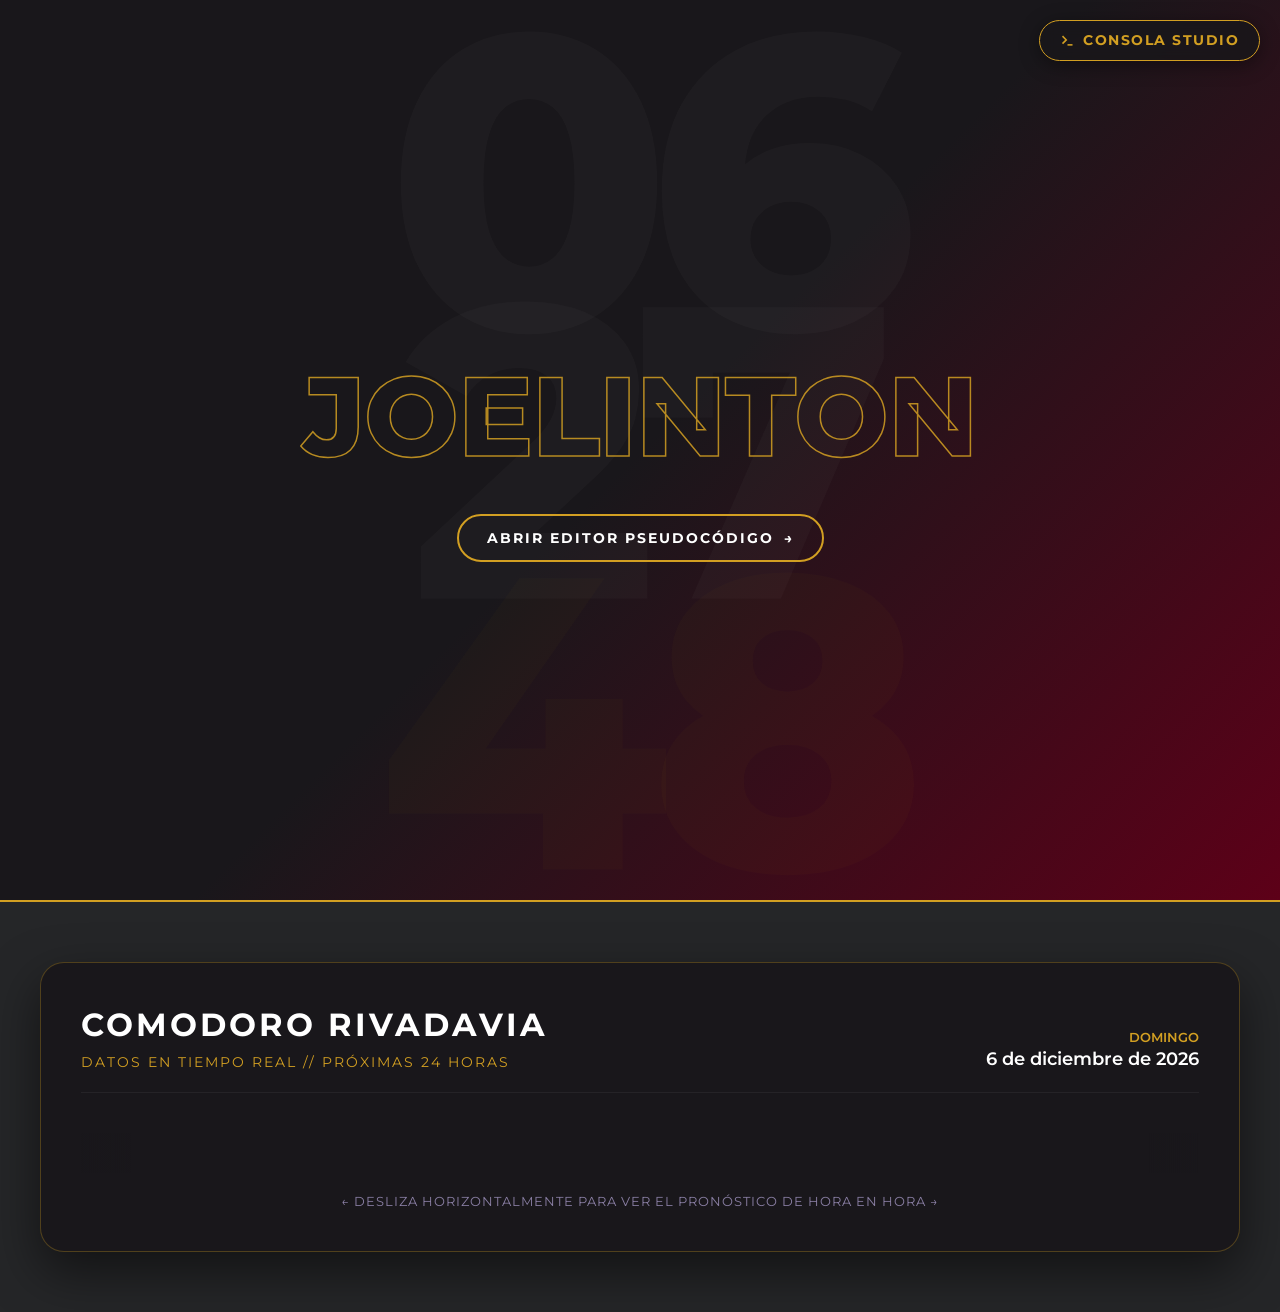
==== index.html @ e55027a3 "Remove avatar image and styles from index.html Removed avatar image and related styles from the HTML" ====
<!DOCTYPE html>
<html lang="es">
<head>
    <meta charset="UTF-8">
    <meta name="viewport" content="width=device-width, initial-scale=1.0">
    <title>Joelinton | Espacio Personal</title>
    <!-- Tipografía Montserrat -->
    <link rel="preconnect" href="https://fonts.googleapis.com">
    <link rel="preconnect" href="https://fonts.gstatic.com" crossorigin>
    <link href="https://fonts.googleapis.com/css2?family=Montserrat:wght@100;200;300;400;600;800&display=swap" rel="stylesheet">
    <style>
        :root {
            --bg-primary: #19171b;      
            --accent-gold: #d29f22;     
            --accent-burgundy: #5d0018; 
            --text-light: #ffffff;
            --secondary-dark: #252628;
            --text-muted: #8a7fa4;
        }

        * {
            margin: 0;
            padding: 0;
            box-sizing: border-box;
        }

        body {
            font-family: 'Montserrat', sans-serif;
            background-color: var(--bg-primary);
            color: var(--text-light);
            line-height: 1.4;
            overflow-x: hidden;
            -webkit-tap-highlight-color: transparent;
        }

        /* --- BOTÓN FLOTANTE CONSOLA --- */
        .nav-console-btn {
            position: fixed;
            top: 20px;
            right: 20px;
            z-index: 100;
            background: rgba(25, 23, 27, 0.85);
            border: 1px solid var(--accent-gold);
            color: var(--accent-gold);
            padding: 10px 20px;
            border-radius: 30px;
            font-size: 0.85rem;
            font-weight: 700;
            text-decoration: none;
            letter-spacing: 1.5px;
            text-transform: uppercase;
            display: inline-flex;
            align-items: center;
            gap: 8px;
            backdrop-filter: blur(8px);
            transition: all 0.3s ease;
            box-shadow: 0 4px 20px rgba(0, 0, 0, 0.4);
        }

        .nav-console-btn:hover {
            background: var(--accent-gold);
            color: #19171b;
            transform: translateY(-2px);
            box-shadow: 0 6px 25px rgba(210, 159, 34, 0.4);
        }

        @keyframes fadeInUp {
            from { opacity: 0; transform: translateY(20px); }
            to { opacity: 1; transform: translateY(0); }
        }

        /* --- HERO SECTION --- */
        .hero {
            position: relative;
            min-height: 100vh;
            display: flex;
            align-items: center;
            justify-content: center;
            text-align: center;
            padding: 20px;
            background: linear-gradient(135deg, var(--bg-primary) 50%, var(--accent-burgundy) 100%);
        }

        .hero-timer-vertical-wrap {
            position: absolute;
            top: 50%;
            left: 0;
            width: 100%;
            display: flex;
            flex-direction: column;
            align-items: center;
            justify-content: center;
            transform: translateY(-50%);
            font-family: 'Montserrat', sans-serif;
            font-weight: 800; 
            color: rgba(255, 255, 255, 0.025); 
            line-height: 0.65; 
            pointer-events: none;
            z-index: 1;
        }

        .clock-digit-row {
            font-size: 75vw;
            letter-spacing: -20px;
            white-space: nowrap;
            text-transform: uppercase;
        }

        .hero-content {
            position: relative;
            z-index: 2; 
            display: flex;
            flex-direction: column;
            align-items: center;
            gap: 20px;
        }

        .hero-content h1 { 
            font-size: 13vw; 
            font-weight: 800; 
            margin: 0; 
            letter-spacing: -1px; 
            text-transform: uppercase;
            color: transparent;
            -webkit-text-stroke: 1.5px rgba(210, 159, 34, 0.85); 
            animation: fadeInUp 0.8s ease-out both; 
            animation-delay: 0.2s; 
        }

        .hero-action-btn {
            display: inline-flex;
            align-items: center;
            gap: 10px;
            background: transparent;
            border: 2px solid var(--accent-gold);
            color: var(--text-light);
            padding: 12px 28px;
            border-radius: 50px;
            font-size: 0.9rem;
            font-weight: 700;
            text-transform: uppercase;
            letter-spacing: 2px;
            text-decoration: none;
            transition: all 0.3s ease;
            animation: fadeInUp 0.8s ease-out both;
            animation-delay: 0.4s;
        }

        .hero-action-btn:hover {
            background: var(--accent-gold);
            color: #0e1114;
            box-shadow: 0 0 20px rgba(210, 159, 34, 0.5);
            transform: translateY(-2px);
        }

        /* --- SECCIÓN CLIMA HORIZONTAL --- */
        #weather-section {
            background-color: var(--secondary-dark);
            padding: 60px 20px;
            border-top: 2px solid var(--accent-gold);
            display: flex;
            justify-content: center;
        }

        .dashboard {
            width: 100%;
            max-width: 1200px;
            background: rgba(25, 23, 27, 0.95);
            border: 1px solid rgba(210, 159, 34, 0.3);
            border-radius: 24px;
            padding: 40px;
            box-shadow: 0 20px 50px rgba(0, 0, 0, 0.5);
        }

        header {
            display: flex;
            justify-content: space-between;
            align-items: flex-end;
            margin-bottom: 40px;
            border-bottom: 1px solid rgba(255, 255, 255, 0.05);
            padding-bottom: 20px;
        }

        .brand h2 { font-size: 2rem; text-transform: uppercase; letter-spacing: 3px; color: var(--text-light); }
        .brand p { color: var(--accent-gold); font-size: 0.85rem; text-transform: uppercase; letter-spacing: 2px; margin-top: 5px; }

        .date-display { text-align: right; }
        #current-date { font-size: 1.1rem; font-weight: 600; color: var(--text-light); }
        .date-display span { color: var(--accent-gold); font-size: 0.8rem; display: block; text-transform: uppercase; font-weight: 600; }

        .timeline-container { position: relative; margin: 20px 0; }
        .timeline-container::before, .timeline-container::after { content: ''; position: absolute; top: 0; width: 50px; height: 100%; z-index: 2; pointer-events: none; }
        .timeline-container::before { left: 0; background: linear-gradient(to right, #19171b, transparent); }
        .timeline-container::after { right: 0; background: linear-gradient(to left, #19171b, transparent); }

        .timeline-scroll { display: flex; gap: 20px; overflow-x: auto; padding: 20px 10px; scroll-behavior: smooth; scrollbar-width: thin; scrollbar-color: var(--accent-gold) transparent; }
        .timeline-scroll::-webkit-scrollbar { height: 6px; }
        .timeline-scroll::-webkit-scrollbar-thumb { background: var(--accent-gold); border-radius: 10px; }

        .hour-card { flex: 0 0 160px; background: rgba(255, 255, 255, 0.02); border: 1px solid rgba(255, 255, 255, 0.05); border-radius: 16px; padding: 20px; display: flex; flex-direction: column; align-items: center; justify-content: space-between; transition: all 0.3s cubic-bezier(0.16, 1, 0.3, 1); position: relative; }
        .hour-card.now { border-color: var(--accent-gold); background: rgba(210, 159, 34, 0.05); box-shadow: 0 0 15px rgba(210, 159, 34, 0.2); }
        .hour-card.now::before { content: 'AHORA'; position: absolute; top: -10px; background: var(--accent-gold); color: #000; font-size: 0.65rem; font-weight: bold; padding: 2px 8px; border-radius: 10px; letter-spacing: 1px; }

        .card-time { font-size: 1.2rem; font-weight: 700; color: var(--text-light); }
        .card-temp { font-size: 2.2rem; font-weight: 800; color: var(--accent-gold); margin-top: 10px; }
        .card-feels-like { font-size: 0.8rem; color: var(--text-muted); margin-bottom: 10px; font-weight: 600; text-transform: uppercase; }
        .card-wind-box { width: 100%; background: rgba(0, 0, 0, 0.3); border-radius: 10px; padding: 10px 5px; text-align: center; margin-bottom: 12px; border: 1px solid rgba(210, 159, 34, 0.1); }
        .card-wind { font-size: 0.95rem; font-weight: 600; color: var(--text-light); }
        .card-gusts { font-size: 0.8rem; color: #ff5252; margin-top: 2px; font-weight: 600; }
        .card-dir { display: flex; align-items: center; gap: 6px; font-size: 0.85rem; font-weight: 600; color: var(--text-muted); }
        .arrow { display: inline-block; color: var(--accent-gold); font-size: 1.1rem; }
        
        .instructions { text-align: center; color: var(--text-muted); font-size: 0.8rem; margin-top: 15px; text-transform: uppercase; letter-spacing: 1px; }

        @media (max-width: 768px) {
            .clock-digit-row { font-size: 68vw; letter-spacing: -14px; } 
            .hero-content h1 { font-size: 16vw; }
            header { flex-direction: column; align-items: center; gap: 15px; text-align: center; }
        }
        @media (min-width: 768px) {
            .clock-digit-row { font-size: 26rem; letter-spacing: -24px; } 
            .hero-content h1 { font-size: 7rem; }
        }
    </style>
</head>
<body>
    <!-- Botón directo a consola -->
    <a href="/consola" class="nav-console-btn">
        <svg width="15" height="15" viewBox="0 0 24 24" fill="none" stroke="currentColor" stroke-width="2.5"><polyline points="4 17 10 11 4 5"></polyline><line x1="12" y1="19" x2="20" y2="19"></line></svg>
        Consola Studio
    </a>

    <section class="hero">
        <div class="hero-timer-vertical-wrap">
            <div id="clock-hours" class="clock-digit-row">00</div>
            <div id="clock-minutes" class="clock-digit-row">00</div>
            <div id="clock-seconds" class="clock-digit-row" style="color: rgba(210, 159, 34, 0.025);">00</div> 
        </div>
        <div class="hero-content">
            <h1>Joelinton</h1>
            <a href="/consola" class="hero-action-btn">
                <span>Abrir Editor Pseudocódigo</span>
                <span>→</span>
            </a>
        </div>
    </section>

    <section id="weather-section">
        <div class="dashboard">
            <header>
                <div class="brand">
                    <h2>Comodoro Rivadavia</h2>
                    <p>Datos en tiempo real // Próximas 24 Horas</p>
                </div>
                <div class="date-display">
                    <span id="day-name">---</span>
                    <div id="current-date">--/--/----</div>
                </div>
            </header>
            <div class="timeline-container">
                <div class="timeline-scroll" id="timeline-wrapper"></div>
            </div>
            <div class="instructions">← Desliza horizontalmente para ver el pronóstico de hora en hora →</div>
        </div>
    </section>

    <script>
        function updateTripleClock() {
            const now = new Date();
            document.getElementById('clock-hours').textContent = String(now.getHours()).padStart(2, '0');
            document.getElementById('clock-minutes').textContent = String(now.getMinutes()).padStart(2, '0');
            document.getElementById('clock-seconds').textContent = String(now.getSeconds()).padStart(2, '0');
        }
        setInterval(updateTripleClock, 1000);
        updateTripleClock();

        const ahora = new Date();
        document.getElementById('current-date').innerText = ahora.toLocaleDateString('es-ES', { day: 'numeric', month: 'long', year: 'numeric' });
        document.getElementById('day-name').innerText = ahora.toLocaleDateString('es-ES', { weekday: 'long' });

        const lat = -45.8656;
        const lon = -67.4944;
        const apiUrl = `https://api.open-meteo.com/v1/forecast?latitude=${lat}&longitude=${lon}&hourly=temperature_2m,apparent_temperature,wind_speed_10m,wind_gusts_10m,wind_direction_10m&timezone=America/Argentina/Buenos_Aires`;

        function getWindDirection(deg) {
            const dirs = ['N', 'NNE', 'NE', 'ENE', 'E', 'ESE', 'SE', 'SSE', 'S', 'SSW', 'SW', 'WSW', 'W', 'WNW', 'NW', 'NNW'];
            return dirs[Math.floor(((deg + 11.25) % 360) / 22.5)] || 'W';
        }

        async function fetchWeatherData() {
            try {
                const response = await fetch(apiUrl);
                const data = await response.json();
                const hourly = data.hourly;
                const wrapper = document.getElementById('timeline-wrapper');
                wrapper.innerHTML = ''; 

                const horaLocalActual = new Date().getHours();
                let startIndex = hourly.time.findIndex(t => new Date(t).getHours() === horaLocalActual);
                if (startIndex === -1) startIndex = 0;

                for (let i = 0; i < 25; i++) {
                    const index = startIndex + i;
                    if (!hourly.time[index]) break; 

                    const horaData = new Date(hourly.time[index]);
                    const stringHora = `${horaData.getHours().toString().padStart(2, '0')}:00`;

                    const card = document.createElement('div');
                    card.className = `hour-card ${i === 0 ? 'now' : ''}`;
                    card.innerHTML = `
                        <div class="card-time">${stringHora}</div>
                        <div class="card-temp">${Math.round(hourly.temperature_2m[index])}°C</div>
                        <div class="card-feels-like">ST: ${Math.round(hourly.apparent_temperature[index])}°C</div>
                        <div class="card-wind-box">
                            <div class="card-wind">${Math.round(hourly.wind_speed_10m[index])} km/h</div>
                            <div class="card-gusts">Ráf: ${Math.round(hourly.wind_gusts_10m[index])}</div>
                        </div>
                        <div class="card-dir">
                            <span class="arrow" style="transform: rotate(${hourly.wind_direction_10m[index]}deg)">↓</span>
                            ${getWindDirection(hourly.wind_direction_10m[index])}
                        </div>
                    `;
                    wrapper.appendChild(card);
                }
            } catch (error) {
                console.error("Error:", error);
            }
        }
        fetchWeatherData();
    </script>
</body>
</html>
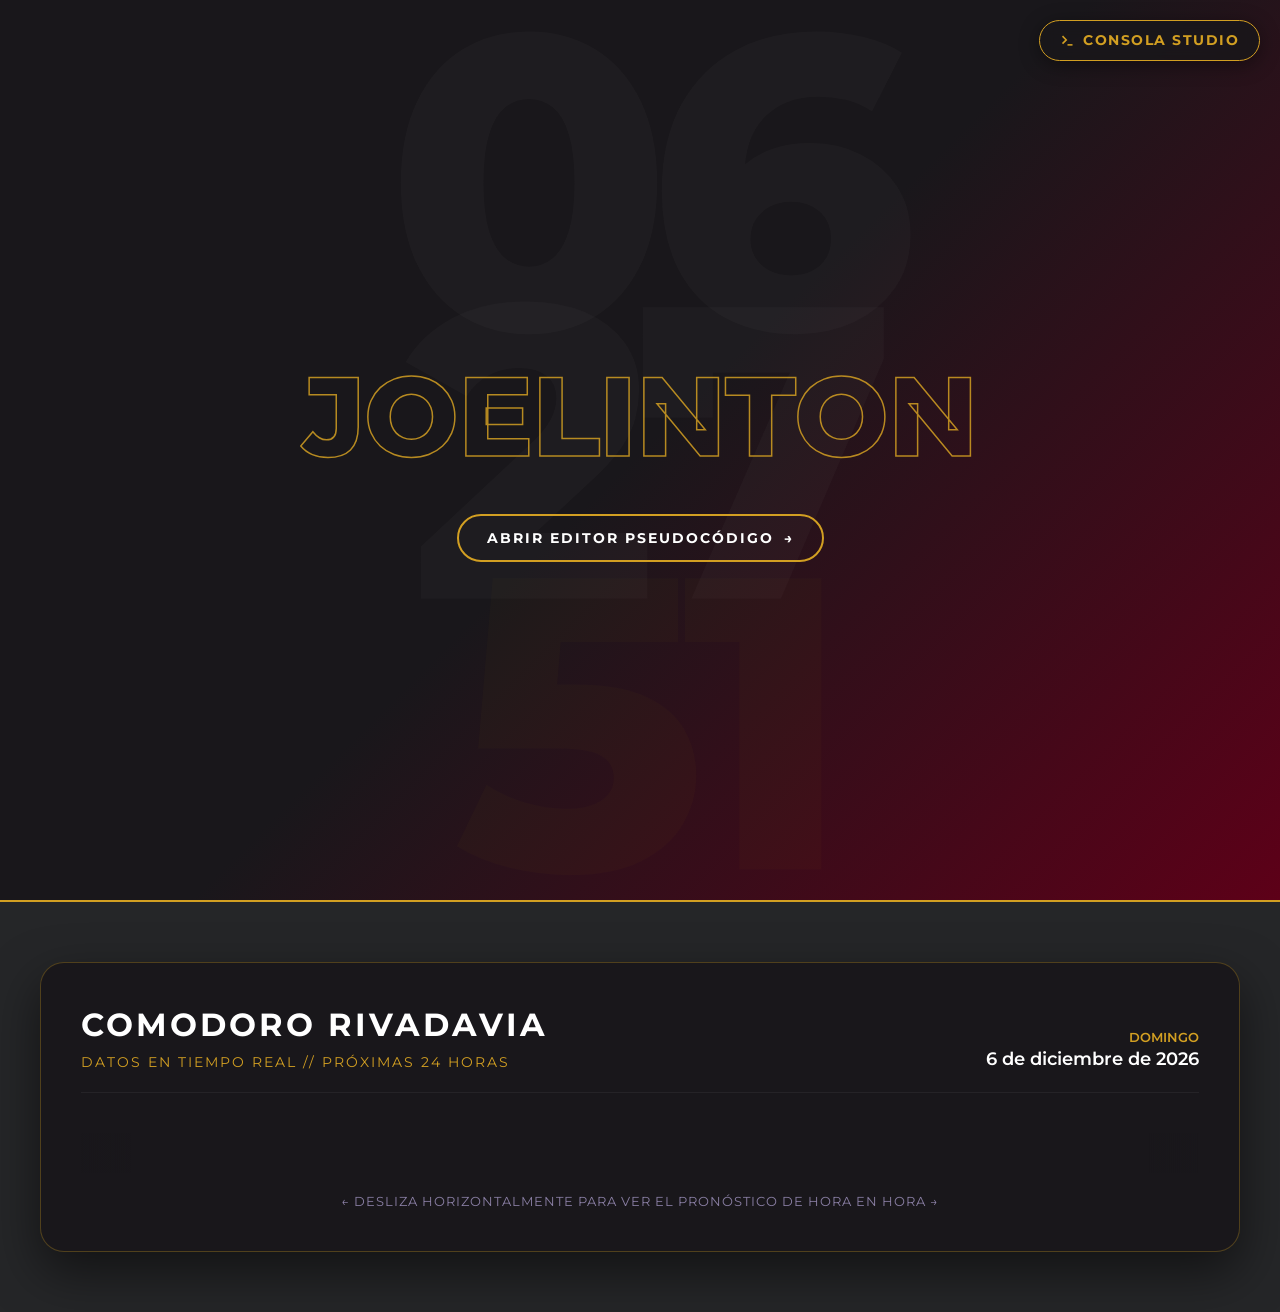
==== commit ca44499f: "Add favicon link to index.html" ====
--- a/index.html
+++ b/index.html
@@ -4,6 +4,7 @@
     <meta charset="UTF-8">
     <meta name="viewport" content="width=device-width, initial-scale=1.0">
     <title>Joelinton | Espacio Personal</title>
+    <link rel="icon" href="azul.ico" type="image/x-icon">
     <!-- Tipografía Montserrat -->
     <link rel="preconnect" href="https://fonts.googleapis.com">
     <link rel="preconnect" href="https://fonts.gstatic.com" crossorigin>
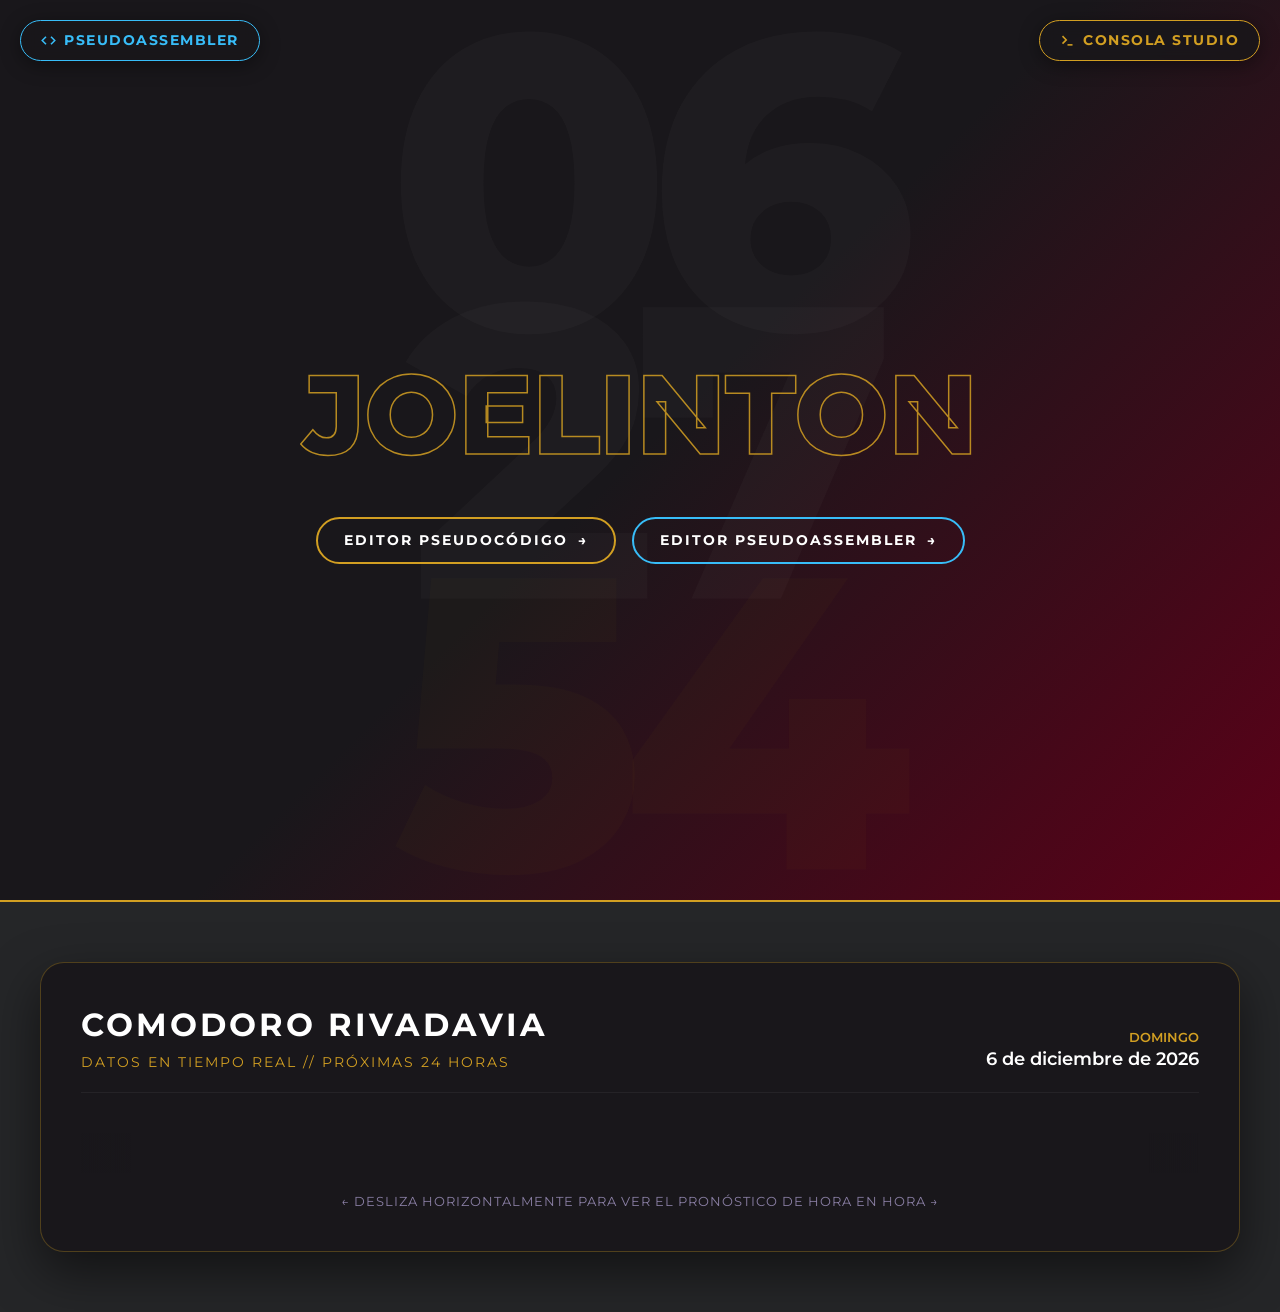
==== commit 44fe86ee: "Add files via upload" ====
--- a/index.html
+++ b/index.html
@@ -13,6 +13,7 @@
         :root {
             --bg-primary: #19171b;      
             --accent-gold: #d29f22;     
+            --accent-cyan: #38bdf8;
             --accent-burgundy: #5d0018; 
             --text-light: #ffffff;
             --secondary-dark: #252628;
@@ -34,15 +35,12 @@
             -webkit-tap-highlight-color: transparent;
         }
 
-        /* --- BOTÓN FLOTANTE CONSOLA --- */
-        .nav-console-btn {
+        /* --- BOTONES SUPERIORES FLOTANTES (SIMÉTRICOS IZQUIERDA Y DERECHA) --- */
+        .top-nav-btn {
             position: fixed;
             top: 20px;
-            right: 20px;
             z-index: 100;
             background: rgba(25, 23, 27, 0.85);
-            border: 1px solid var(--accent-gold);
-            color: var(--accent-gold);
             padding: 10px 20px;
             border-radius: 30px;
             font-size: 0.85rem;
@@ -58,7 +56,28 @@
             box-shadow: 0 4px 20px rgba(0, 0, 0, 0.4);
         }
 
-        .nav-console-btn:hover {
+        /* Botón Izquierdo: Pseudoassembler */
+        .top-nav-left {
+            left: 20px;
+            border: 1px solid var(--accent-cyan);
+            color: var(--accent-cyan);
+        }
+
+        .top-nav-left:hover {
+            background: var(--accent-cyan);
+            color: #0b090e;
+            transform: translateY(-2px);
+            box-shadow: 0 6px 25px rgba(56, 189, 248, 0.4);
+        }
+
+        /* Botón Derecho: Consola Studio */
+        .top-nav-right {
+            right: 20px;
+            border: 1px solid var(--accent-gold);
+            color: var(--accent-gold);
+        }
+
+        .top-nav-right:hover {
             background: var(--accent-gold);
             color: #19171b;
             transform: translateY(-2px);
@@ -113,7 +132,7 @@
             display: flex;
             flex-direction: column;
             align-items: center;
-            gap: 20px;
+            gap: 24px;
         }
 
         .hero-content h1 { 
@@ -128,6 +147,13 @@
             animation-delay: 0.2s; 
         }
 
+        .hero-btn-group {
+            display: flex;
+            gap: 16px;
+            flex-wrap: wrap;
+            justify-content: center;
+        }
+
         .hero-action-btn {
             display: inline-flex;
             align-items: center;
@@ -135,9 +161,9 @@
             background: transparent;
             border: 2px solid var(--accent-gold);
             color: var(--text-light);
-            padding: 12px 28px;
+            padding: 12px 26px;
             border-radius: 50px;
-            font-size: 0.9rem;
+            font-size: 0.85rem;
             font-weight: 700;
             text-transform: uppercase;
             letter-spacing: 2px;
@@ -152,6 +178,17 @@
             color: #0e1114;
             box-shadow: 0 0 20px rgba(210, 159, 34, 0.5);
             transform: translateY(-2px);
+        }
+
+        .hero-action-btn.assembler {
+            border-color: var(--accent-cyan);
+            color: var(--text-light);
+        }
+
+        .hero-action-btn.assembler:hover {
+            background: var(--accent-cyan);
+            color: #09070c;
+            box-shadow: 0 0 20px rgba(56, 189, 248, 0.5);
         }
 
         /* --- SECCIÓN CLIMA HORIZONTAL --- */
@@ -217,6 +254,9 @@
             .clock-digit-row { font-size: 68vw; letter-spacing: -14px; } 
             .hero-content h1 { font-size: 16vw; }
             header { flex-direction: column; align-items: center; gap: 15px; text-align: center; }
+            .top-nav-btn { font-size: 0.72rem; padding: 8px 14px; }
+            .top-nav-left { left: 10px; top: 12px; }
+            .top-nav-right { right: 10px; top: 12px; }
         }
         @media (min-width: 768px) {
             .clock-digit-row { font-size: 26rem; letter-spacing: -24px; } 
@@ -225,8 +265,15 @@
     </style>
 </head>
 <body>
-    <!-- Botón directo a consola -->
-    <a href="/consola" class="nav-console-btn">
+
+    <!-- Botón Superior Izquierdo: Pseudoassembler -->
+    <a href="PSEUDOASSEMBLER.html" class="top-nav-btn top-nav-left">
+        <svg width="15" height="15" viewBox="0 0 24 24" fill="none" stroke="currentColor" stroke-width="2.5"><polyline points="16 18 22 12 16 6"></polyline><polyline points="8 6 2 12 8 18"></polyline></svg>
+        Pseudoassembler
+    </a>
+
+    <!-- Botón Superior Derecho: Consola Studio -->
+    <a href="/consola" class="top-nav-btn top-nav-right">
         <svg width="15" height="15" viewBox="0 0 24 24" fill="none" stroke="currentColor" stroke-width="2.5"><polyline points="4 17 10 11 4 5"></polyline><line x1="12" y1="19" x2="20" y2="19"></line></svg>
         Consola Studio
     </a>
@@ -239,10 +286,16 @@
         </div>
         <div class="hero-content">
             <h1>Joelinton</h1>
-            <a href="/consola" class="hero-action-btn">
-                <span>Abrir Editor Pseudocódigo</span>
-                <span>→</span>
-            </a>
+            <div class="hero-btn-group">
+                <a href="/consola" class="hero-action-btn">
+                    <span>Editor Pseudocódigo</span>
+                    <span>→</span>
+                </a>
+                <a href="PSEUDOASSEMBLER.html" class="hero-action-btn assembler">
+                    <span>Editor Pseudoassembler</span>
+                    <span>→</span>
+                </a>
+            </div>
         </div>
     </section>
 
@@ -331,4 +384,4 @@
         fetchWeatherData();
     </script>
 </body>
-</html>
+</html>
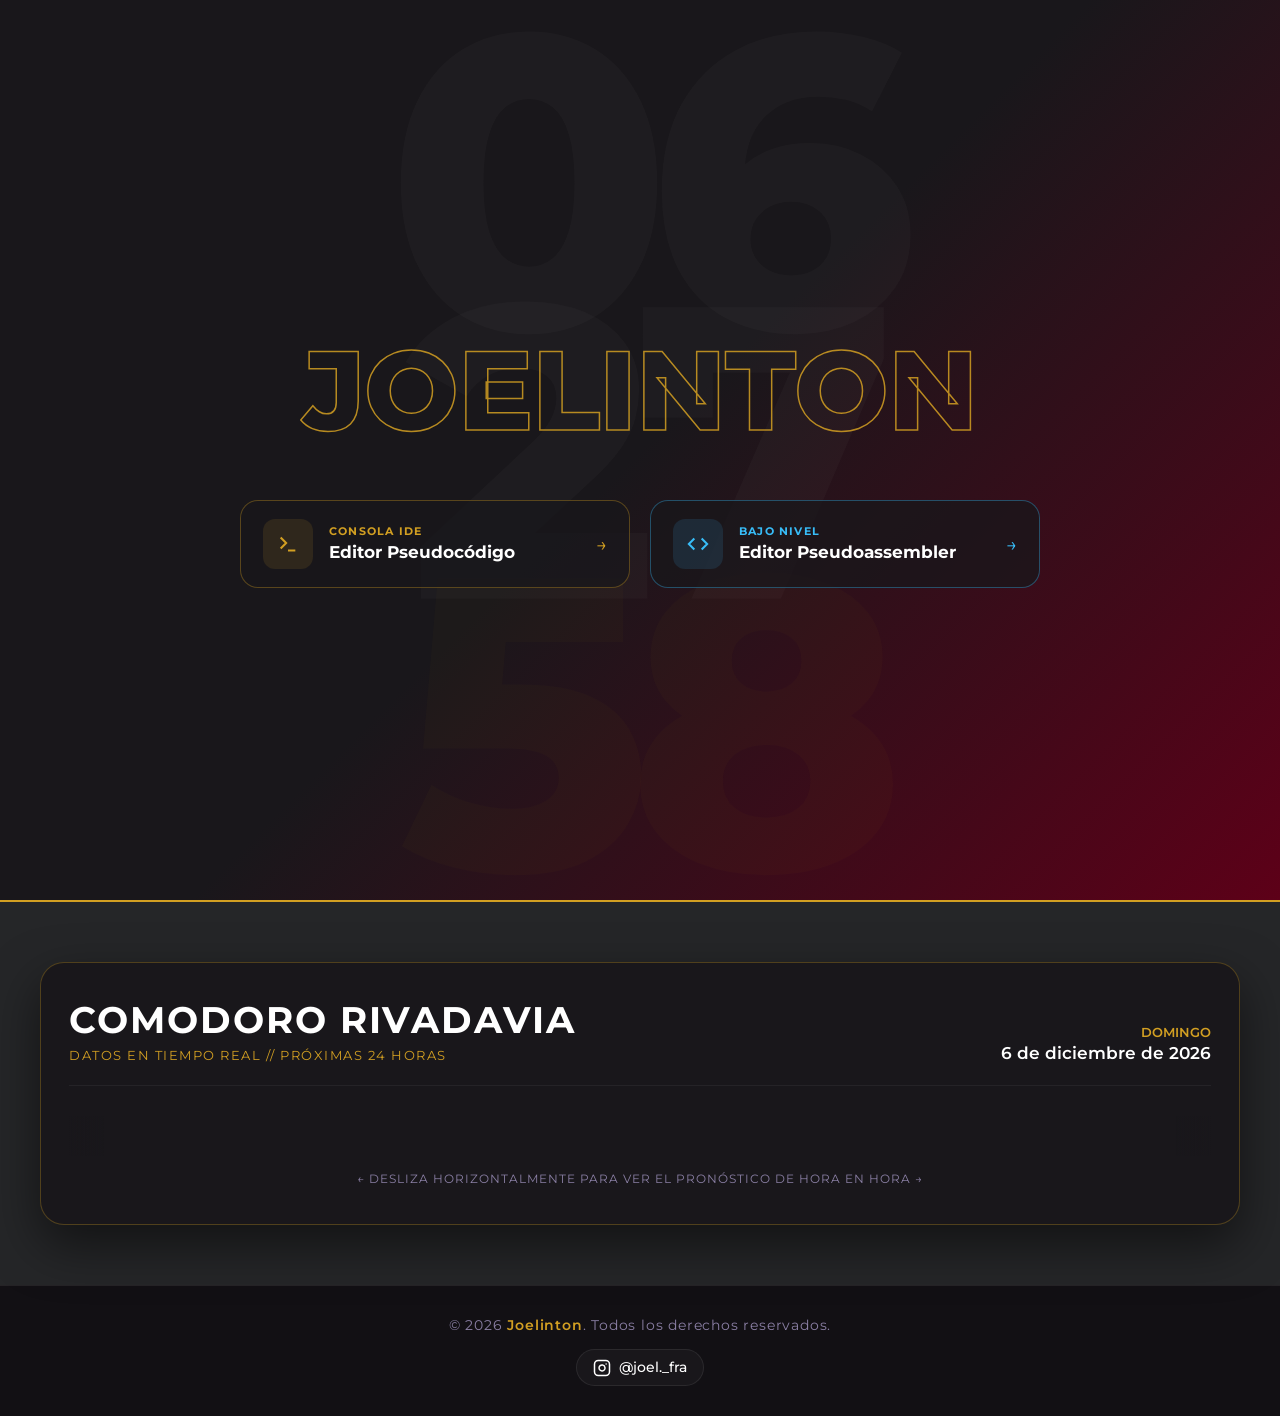
==== commit 47a473f4: "Add files via upload" ====
--- a/index.html
+++ b/index.html
@@ -2,7 +2,7 @@
 <html lang="es">
 <head>
     <meta charset="UTF-8">
-    <meta name="viewport" content="width=device-width, initial-scale=1.0">
+    <meta name="viewport" content="width=device-width, initial-scale=1.0, viewport-fit=cover">
     <title>Joelinton | Espacio Personal</title>
     <link rel="icon" href="azul.ico" type="image/x-icon">
     <!-- Tipografía Montserrat -->
@@ -35,55 +35,6 @@
             -webkit-tap-highlight-color: transparent;
         }
 
-        /* --- BOTONES SUPERIORES FLOTANTES (SIMÉTRICOS IZQUIERDA Y DERECHA) --- */
-        .top-nav-btn {
-            position: fixed;
-            top: 20px;
-            z-index: 100;
-            background: rgba(25, 23, 27, 0.85);
-            padding: 10px 20px;
-            border-radius: 30px;
-            font-size: 0.85rem;
-            font-weight: 700;
-            text-decoration: none;
-            letter-spacing: 1.5px;
-            text-transform: uppercase;
-            display: inline-flex;
-            align-items: center;
-            gap: 8px;
-            backdrop-filter: blur(8px);
-            transition: all 0.3s ease;
-            box-shadow: 0 4px 20px rgba(0, 0, 0, 0.4);
-        }
-
-        /* Botón Izquierdo: Pseudoassembler */
-        .top-nav-left {
-            left: 20px;
-            border: 1px solid var(--accent-cyan);
-            color: var(--accent-cyan);
-        }
-
-        .top-nav-left:hover {
-            background: var(--accent-cyan);
-            color: #0b090e;
-            transform: translateY(-2px);
-            box-shadow: 0 6px 25px rgba(56, 189, 248, 0.4);
-        }
-
-        /* Botón Derecho: Consola Studio */
-        .top-nav-right {
-            right: 20px;
-            border: 1px solid var(--accent-gold);
-            color: var(--accent-gold);
-        }
-
-        .top-nav-right:hover {
-            background: var(--accent-gold);
-            color: #19171b;
-            transform: translateY(-2px);
-            box-shadow: 0 6px 25px rgba(210, 159, 34, 0.4);
-        }
-
         @keyframes fadeInUp {
             from { opacity: 0; transform: translateY(20px); }
             to { opacity: 1; transform: translateY(0); }
@@ -93,11 +44,12 @@
         .hero {
             position: relative;
             min-height: 100vh;
+            min-height: 100dvh;
             display: flex;
             align-items: center;
             justify-content: center;
             text-align: center;
-            padding: 20px;
+            padding: 40px 20px;
             background: linear-gradient(135deg, var(--bg-primary) 50%, var(--accent-burgundy) 100%);
         }
 
@@ -132,11 +84,14 @@
             display: flex;
             flex-direction: column;
             align-items: center;
-            gap: 24px;
+            gap: 32px;
+            width: 100%;
+            max-width: 820px;
+            padding: 0 10px;
         }
 
         .hero-content h1 { 
-            font-size: 13vw; 
+            font-size: clamp(3.2rem, 14vw, 8rem);
             font-weight: 800; 
             margin: 0; 
             letter-spacing: -1px; 
@@ -147,57 +102,123 @@
             animation-delay: 0.2s; 
         }
 
-        .hero-btn-group {
-            display: flex;
+        /* --- TARJETAS DE ACCESO DIRECTO --- */
+        .tools-grid {
+            display: grid;
+            grid-template-columns: repeat(auto-fit, minmax(280px, 1fr));
+            gap: 20px;
+            width: 100%;
+            animation: fadeInUp 0.8s ease-out both;
+            animation-delay: 0.4s;
+        }
+
+        .tool-card {
+            display: flex;
+            align-items: center;
             gap: 16px;
-            flex-wrap: wrap;
+            padding: 18px 22px;
+            border-radius: 18px;
+            text-decoration: none;
+            text-align: left;
+            background: rgba(25, 23, 27, 0.75);
+            backdrop-filter: blur(14px);
+            -webkit-backdrop-filter: blur(14px);
+            border: 1px solid rgba(255, 255, 255, 0.1);
+            transition: all 0.3s cubic-bezier(0.16, 1, 0.3, 1);
+            position: relative;
+            overflow: hidden;
+        }
+
+        .tool-icon-box {
+            width: 50px;
+            height: 50px;
+            border-radius: 12px;
+            display: flex;
+            align-items: center;
             justify-content: center;
-        }
-
-        .hero-action-btn {
-            display: inline-flex;
-            align-items: center;
-            gap: 10px;
-            background: transparent;
-            border: 2px solid var(--accent-gold);
-            color: var(--text-light);
-            padding: 12px 26px;
-            border-radius: 50px;
-            font-size: 0.85rem;
+            flex-shrink: 0;
+            transition: transform 0.3s ease;
+        }
+
+        .tool-details {
+            flex-grow: 1;
+        }
+
+        .tool-category {
+            font-size: 0.68rem;
             font-weight: 700;
             text-transform: uppercase;
-            letter-spacing: 2px;
-            text-decoration: none;
-            transition: all 0.3s ease;
-            animation: fadeInUp 0.8s ease-out both;
-            animation-delay: 0.4s;
-        }
-
-        .hero-action-btn:hover {
-            background: var(--accent-gold);
-            color: #0e1114;
-            box-shadow: 0 0 20px rgba(210, 159, 34, 0.5);
-            transform: translateY(-2px);
-        }
-
-        .hero-action-btn.assembler {
+            letter-spacing: 1.2px;
+            margin-bottom: 2px;
+        }
+
+        .tool-title {
+            font-size: 1.05rem;
+            font-weight: 700;
+            color: var(--text-light);
+        }
+
+        .tool-arrow {
+            font-size: 1.2rem;
+            transition: transform 0.3s ease;
+        }
+
+        /* Estilo Pseudo (Dorado) */
+        .tool-pseudo {
+            border-color: rgba(210, 159, 34, 0.35);
+        }
+        .tool-pseudo .tool-icon-box {
+            background: rgba(210, 159, 34, 0.12);
+            color: var(--accent-gold);
+        }
+        .tool-pseudo .tool-category {
+            color: var(--accent-gold);
+        }
+        .tool-pseudo .tool-arrow {
+            color: var(--accent-gold);
+        }
+        .tool-pseudo:hover {
+            transform: translateY(-4px);
+            border-color: var(--accent-gold);
+            box-shadow: 0 10px 30px rgba(210, 159, 34, 0.25);
+            background: rgba(210, 159, 34, 0.08);
+        }
+        .tool-pseudo:hover .tool-arrow {
+            transform: translateX(4px);
+        }
+
+        /* Estilo Assembler (Cyan) */
+        .tool-assembler {
+            border-color: rgba(56, 189, 248, 0.35);
+        }
+        .tool-assembler .tool-icon-box {
+            background: rgba(56, 189, 248, 0.12);
+            color: var(--accent-cyan);
+        }
+        .tool-assembler .tool-category {
+            color: var(--accent-cyan);
+        }
+        .tool-assembler .tool-arrow {
+            color: var(--accent-cyan);
+        }
+        .tool-assembler:hover {
+            transform: translateY(-4px);
             border-color: var(--accent-cyan);
-            color: var(--text-light);
-        }
-
-        .hero-action-btn.assembler:hover {
-            background: var(--accent-cyan);
-            color: #09070c;
-            box-shadow: 0 0 20px rgba(56, 189, 248, 0.5);
-        }
-
-        /* --- SECCIÓN CLIMA HORIZONTAL --- */
+            box-shadow: 0 10px 30px rgba(56, 189, 248, 0.25);
+            background: rgba(56, 189, 248, 0.08);
+        }
+        .tool-assembler:hover .tool-arrow {
+            transform: translateX(4px);
+        }
+
+        /* --- SECCIÓN CLIMA HORIZONTAL ADAPTATIVA --- */
         #weather-section {
             background-color: var(--secondary-dark);
-            padding: 60px 20px;
+            padding: 60px 16px;
             border-top: 2px solid var(--accent-gold);
             display: flex;
             justify-content: center;
+            width: 100%;
         }
 
         .dashboard {
@@ -206,7 +227,7 @@
             background: rgba(25, 23, 27, 0.95);
             border: 1px solid rgba(210, 159, 34, 0.3);
             border-radius: 24px;
-            padding: 40px;
+            padding: 36px 28px;
             box-shadow: 0 20px 50px rgba(0, 0, 0, 0.5);
         }
 
@@ -214,69 +235,208 @@
             display: flex;
             justify-content: space-between;
             align-items: flex-end;
-            margin-bottom: 40px;
+            margin-bottom: 30px;
             border-bottom: 1px solid rgba(255, 255, 255, 0.05);
             padding-bottom: 20px;
-        }
-
-        .brand h2 { font-size: 2rem; text-transform: uppercase; letter-spacing: 3px; color: var(--text-light); }
-        .brand p { color: var(--accent-gold); font-size: 0.85rem; text-transform: uppercase; letter-spacing: 2px; margin-top: 5px; }
+            gap: 16px;
+        }
+
+        .brand h2 { 
+            font-size: clamp(1.6rem, 5vw, 2.3rem); 
+            text-transform: uppercase; 
+            letter-spacing: 2px; 
+            color: var(--text-light); 
+            line-height: 1.15;
+        }
+        .brand p { 
+            color: var(--accent-gold); 
+            font-size: 0.8rem; 
+            text-transform: uppercase; 
+            letter-spacing: 1.5px; 
+            margin-top: 6px; 
+        }
 
         .date-display { text-align: right; }
-        #current-date { font-size: 1.1rem; font-weight: 600; color: var(--text-light); }
+        #current-date { font-size: 1.05rem; font-weight: 600; color: var(--text-light); white-space: nowrap; }
         .date-display span { color: var(--accent-gold); font-size: 0.8rem; display: block; text-transform: uppercase; font-weight: 600; }
 
-        .timeline-container { position: relative; margin: 20px 0; }
-        .timeline-container::before, .timeline-container::after { content: ''; position: absolute; top: 0; width: 50px; height: 100%; z-index: 2; pointer-events: none; }
+        .timeline-container { 
+            position: relative; 
+            margin: 15px 0; 
+            width: 100%;
+        }
+        .timeline-container::before, .timeline-container::after { 
+            content: ''; 
+            position: absolute; 
+            top: 0; 
+            width: 35px; 
+            height: 100%; 
+            z-index: 2; 
+            pointer-events: none; 
+        }
         .timeline-container::before { left: 0; background: linear-gradient(to right, #19171b, transparent); }
         .timeline-container::after { right: 0; background: linear-gradient(to left, #19171b, transparent); }
 
-        .timeline-scroll { display: flex; gap: 20px; overflow-x: auto; padding: 20px 10px; scroll-behavior: smooth; scrollbar-width: thin; scrollbar-color: var(--accent-gold) transparent; }
+        .timeline-scroll { 
+            display: flex; 
+            gap: 14px; 
+            overflow-x: auto; 
+            padding: 22px 10px 18px 10px; 
+            scroll-behavior: smooth; 
+            scrollbar-width: thin; 
+            scrollbar-color: var(--accent-gold) transparent; 
+            -webkit-overflow-scrolling: touch;
+        }
         .timeline-scroll::-webkit-scrollbar { height: 6px; }
         .timeline-scroll::-webkit-scrollbar-thumb { background: var(--accent-gold); border-radius: 10px; }
 
-        .hour-card { flex: 0 0 160px; background: rgba(255, 255, 255, 0.02); border: 1px solid rgba(255, 255, 255, 0.05); border-radius: 16px; padding: 20px; display: flex; flex-direction: column; align-items: center; justify-content: space-between; transition: all 0.3s cubic-bezier(0.16, 1, 0.3, 1); position: relative; }
-        .hour-card.now { border-color: var(--accent-gold); background: rgba(210, 159, 34, 0.05); box-shadow: 0 0 15px rgba(210, 159, 34, 0.2); }
-        .hour-card.now::before { content: 'AHORA'; position: absolute; top: -10px; background: var(--accent-gold); color: #000; font-size: 0.65rem; font-weight: bold; padding: 2px 8px; border-radius: 10px; letter-spacing: 1px; }
-
-        .card-time { font-size: 1.2rem; font-weight: 700; color: var(--text-light); }
-        .card-temp { font-size: 2.2rem; font-weight: 800; color: var(--accent-gold); margin-top: 10px; }
-        .card-feels-like { font-size: 0.8rem; color: var(--text-muted); margin-bottom: 10px; font-weight: 600; text-transform: uppercase; }
-        .card-wind-box { width: 100%; background: rgba(0, 0, 0, 0.3); border-radius: 10px; padding: 10px 5px; text-align: center; margin-bottom: 12px; border: 1px solid rgba(210, 159, 34, 0.1); }
-        .card-wind { font-size: 0.95rem; font-weight: 600; color: var(--text-light); }
-        .card-gusts { font-size: 0.8rem; color: #ff5252; margin-top: 2px; font-weight: 600; }
-        .card-dir { display: flex; align-items: center; gap: 6px; font-size: 0.85rem; font-weight: 600; color: var(--text-muted); }
-        .arrow { display: inline-block; color: var(--accent-gold); font-size: 1.1rem; }
+        .hour-card { 
+            flex: 0 0 145px; 
+            background: rgba(255, 255, 255, 0.02); 
+            border: 1px solid rgba(255, 255, 255, 0.06); 
+            border-radius: 16px; 
+            padding: 18px 14px; 
+            display: flex; 
+            flex-direction: column; 
+            align-items: center; 
+            justify-content: space-between; 
+            transition: all 0.3s cubic-bezier(0.16, 1, 0.3, 1); 
+            position: relative; 
+            user-select: none;
+        }
+        .hour-card.now { 
+            border-color: var(--accent-gold); 
+            background: rgba(210, 159, 34, 0.06); 
+            box-shadow: 0 0 18px rgba(210, 159, 34, 0.22); 
+        }
+        .hour-card.now::before { 
+            content: 'AHORA'; 
+            position: absolute; 
+            top: -10px; 
+            background: var(--accent-gold); 
+            color: #000; 
+            font-size: 0.65rem; 
+            font-weight: 800; 
+            padding: 3px 8px; 
+            border-radius: 10px; 
+            letter-spacing: 1px; 
+        }
+
+        .card-time { font-size: 1.15rem; font-weight: 700; color: var(--text-light); }
+        .card-temp { font-size: 2rem; font-weight: 800; color: var(--accent-gold); margin: 6px 0; }
+        .card-feels-like { font-size: 0.75rem; color: var(--text-muted); margin-bottom: 8px; font-weight: 600; text-transform: uppercase; }
+        .card-wind-box { width: 100%; background: rgba(0, 0, 0, 0.35); border-radius: 10px; padding: 8px 4px; text-align: center; margin-bottom: 10px; border: 1px solid rgba(210, 159, 34, 0.12); }
+        .card-wind { font-size: 0.88rem; font-weight: 600; color: var(--text-light); }
+        .card-gusts { font-size: 0.75rem; color: #ff5252; margin-top: 2px; font-weight: 600; }
+        .card-dir { display: flex; align-items: center; gap: 6px; font-size: 0.8rem; font-weight: 600; color: var(--text-muted); }
+        .arrow { display: inline-block; color: var(--accent-gold); font-size: 1rem; }
         
-        .instructions { text-align: center; color: var(--text-muted); font-size: 0.8rem; margin-top: 15px; text-transform: uppercase; letter-spacing: 1px; }
-
+        .instructions { 
+            text-align: center; 
+            color: var(--text-muted); 
+            font-size: 0.75rem; 
+            margin-top: 15px; 
+            text-transform: uppercase; 
+            letter-spacing: 1px; 
+            padding: 0 10px;
+        }
+
+        /* --- PIE DE PÁGINA --- */
+        .site-footer {
+            background-color: #121014;
+            border-top: 1px solid rgba(255, 255, 255, 0.08);
+            padding: 30px 20px;
+            display: flex;
+            flex-direction: column;
+            align-items: center;
+            justify-content: center;
+            gap: 14px;
+            text-align: center;
+        }
+
+        .footer-copy {
+            font-size: 0.85rem;
+            color: var(--text-muted);
+            letter-spacing: 0.8px;
+        }
+
+        .footer-copy strong {
+            color: var(--accent-gold);
+            font-weight: 600;
+        }
+
+        .footer-contact {
+            display: inline-flex;
+            align-items: center;
+            gap: 8px;
+            color: var(--text-light);
+            text-decoration: none;
+            font-size: 0.85rem;
+            font-weight: 500;
+            padding: 8px 16px;
+            border-radius: 20px;
+            background: rgba(255, 255, 255, 0.03);
+            border: 1px solid rgba(255, 255, 255, 0.08);
+            transition: all 0.3s ease;
+        }
+
+        .footer-contact svg {
+            transition: transform 0.3s ease;
+        }
+
+        .footer-contact:hover {
+            color: #e1306c;
+            border-color: #e1306c;
+            background: rgba(225, 48, 108, 0.08);
+            transform: translateY(-2px);
+        }
+
+        .footer-contact:hover svg {
+            transform: scale(1.1);
+        }
+
+        /* --- REGLAS RESPONSIVE --- */
         @media (max-width: 768px) {
             .clock-digit-row { font-size: 68vw; letter-spacing: -14px; } 
-            .hero-content h1 { font-size: 16vw; }
-            header { flex-direction: column; align-items: center; gap: 15px; text-align: center; }
-            .top-nav-btn { font-size: 0.72rem; padding: 8px 14px; }
-            .top-nav-left { left: 10px; top: 12px; }
-            .top-nav-right { right: 10px; top: 12px; }
-        }
-        @media (min-width: 768px) {
+            
+            #weather-section { padding: 40px 12px; }
+            .dashboard { padding: 24px 14px; border-radius: 18px; }
+            header {
+                flex-direction: column;
+                align-items: center;
+                text-align: center;
+                gap: 12px;
+                margin-bottom: 20px;
+                padding-bottom: 16px;
+            }
+            .brand h2 { font-size: 1.55rem; letter-spacing: 1px; }
+            .date-display { text-align: center; }
+            #current-date { font-size: 0.95rem; }
+
+            .hour-card {
+                flex: 0 0 130px;
+                padding: 16px 10px;
+                border-radius: 14px;
+            }
+            .card-time { font-size: 1.05rem; }
+            .card-temp { font-size: 1.75rem; }
+            .card-feels-like { font-size: 0.7rem; }
+            .card-wind { font-size: 0.82rem; }
+            .card-gusts { font-size: 0.7rem; }
+        }
+
+        @media (max-width: 380px) {
+            .hour-card { flex: 0 0 120px; }
+            .tool-card { padding: 14px; }
+        }
+
+        @media (min-width: 769px) {
             .clock-digit-row { font-size: 26rem; letter-spacing: -24px; } 
             .hero-content h1 { font-size: 7rem; }
         }
     </style>
 </head>
 <body>
-
-    <!-- Botón Superior Izquierdo: Pseudoassembler -->
-    <a href="PSEUDOASSEMBLER.html" class="top-nav-btn top-nav-left">
-        <svg width="15" height="15" viewBox="0 0 24 24" fill="none" stroke="currentColor" stroke-width="2.5"><polyline points="16 18 22 12 16 6"></polyline><polyline points="8 6 2 12 8 18"></polyline></svg>
-        Pseudoassembler
-    </a>
-
-    <!-- Botón Superior Derecho: Consola Studio -->
-    <a href="/consola" class="top-nav-btn top-nav-right">
-        <svg width="15" height="15" viewBox="0 0 24 24" fill="none" stroke="currentColor" stroke-width="2.5"><polyline points="4 17 10 11 4 5"></polyline><line x1="12" y1="19" x2="20" y2="19"></line></svg>
-        Consola Studio
-    </a>
 
     <section class="hero">
         <div class="hero-timer-vertical-wrap">
@@ -286,14 +446,29 @@
         </div>
         <div class="hero-content">
             <h1>Joelinton</h1>
-            <div class="hero-btn-group">
-                <a href="/consola" class="hero-action-btn">
-                    <span>Editor Pseudocódigo</span>
-                    <span>→</span>
+            
+            <!-- Accesos directos principales destacados -->
+            <div class="tools-grid">
+                <a href="/consola" class="tool-card tool-pseudo">
+                    <div class="tool-icon-box">
+                        <svg width="22" height="22" viewBox="0 0 24 24" fill="none" stroke="currentColor" stroke-width="2.2"><polyline points="4 17 10 11 4 5"></polyline><line x1="12" y1="19" x2="20" y2="19"></line></svg>
+                    </div>
+                    <div class="tool-details">
+                        <div class="tool-category">Consola IDE</div>
+                        <div class="tool-title">Editor Pseudocódigo</div>
+                    </div>
+                    <span class="tool-arrow">→</span>
                 </a>
-                <a href="PSEUDOASSEMBLER.html" class="hero-action-btn assembler">
-                    <span>Editor Pseudoassembler</span>
-                    <span>→</span>
+
+                <a href="PSEUDOASSEMBLER.html" class="tool-card tool-assembler">
+                    <div class="tool-icon-box">
+                        <svg width="22" height="22" viewBox="0 0 24 24" fill="none" stroke="currentColor" stroke-width="2.2"><polyline points="16 18 22 12 16 6"></polyline><polyline points="8 6 2 12 8 18"></polyline></svg>
+                    </div>
+                    <div class="tool-details">
+                        <div class="tool-category">Bajo Nivel</div>
+                        <div class="tool-title">Editor Pseudoassembler</div>
+                    </div>
+                    <span class="tool-arrow">→</span>
                 </a>
             </div>
         </div>
@@ -317,6 +492,21 @@
             <div class="instructions">← Desliza horizontalmente para ver el pronóstico de hora en hora →</div>
         </div>
     </section>
+
+    <!-- Footer con Copyright 2026 y Contacto -->
+    <footer class="site-footer">
+        <div class="footer-copy">
+            &copy; 2026 <strong>Joelinton</strong>. Todos los derechos reservados.
+        </div>
+        <a href="https://www.instagram.com/joel._fra/" target="_blank" rel="noopener noreferrer" class="footer-contact">
+            <svg width="18" height="18" viewBox="0 0 24 24" fill="none" stroke="currentColor" stroke-width="2" stroke-linecap="round" stroke-linejoin="round">
+                <rect x="2" y="2" width="20" height="20" rx="5" ry="5"></rect>
+                <path d="M16 11.37A4 4 0 1 1 12.63 8 4 4 0 0 1 16 11.37z"></path>
+                <line x1="17.5" y1="6.5" x2="17.51" y2="6.5"></line>
+            </svg>
+            <span>@joel._fra</span>
+        </a>
+    </footer>
 
     <script>
         function updateTripleClock() {
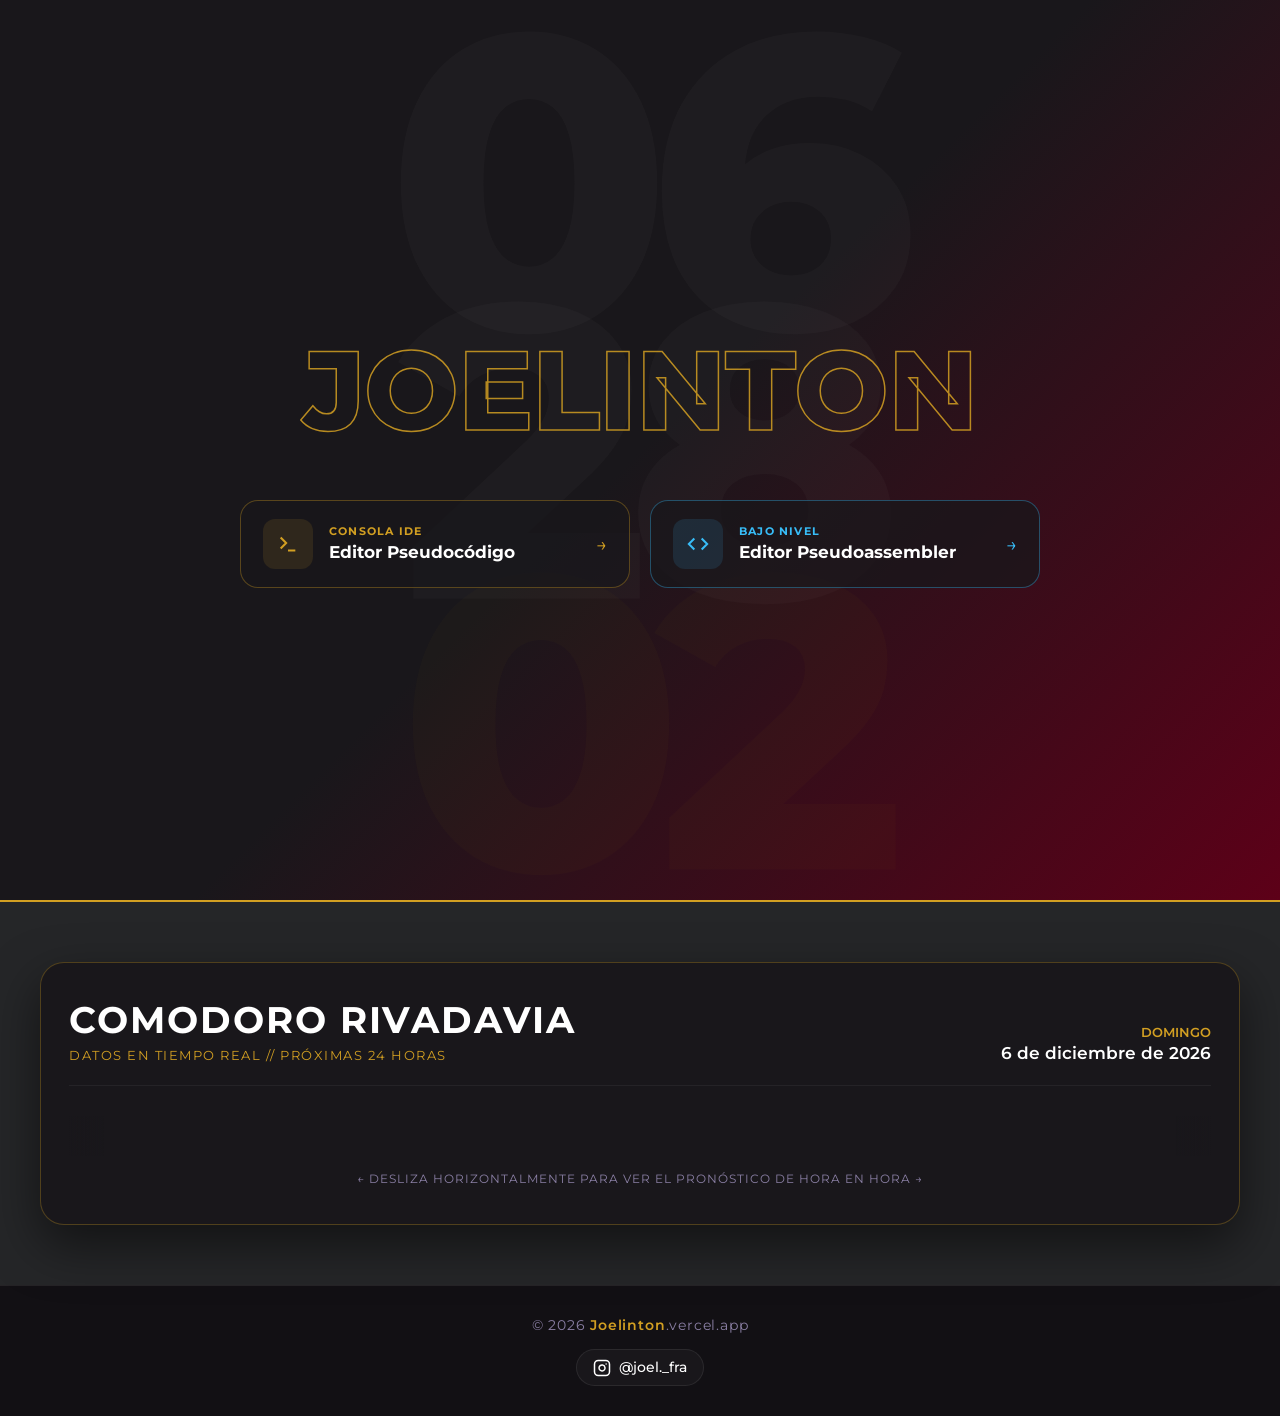
==== commit cec8d8be: "Update index.html" ====
--- a/index.html
+++ b/index.html
@@ -496,7 +496,7 @@
     <!-- Footer con Copyright 2026 y Contacto -->
     <footer class="site-footer">
         <div class="footer-copy">
-            &copy; 2026 <strong>Joelinton</strong>. Todos los derechos reservados.
+            &copy; 2026 <strong>Joelinton</strong>.vercel.app
         </div>
         <a href="https://www.instagram.com/joel._fra/" target="_blank" rel="noopener noreferrer" class="footer-contact">
             <svg width="18" height="18" viewBox="0 0 24 24" fill="none" stroke="currentColor" stroke-width="2" stroke-linecap="round" stroke-linejoin="round">
@@ -574,4 +574,4 @@
         fetchWeatherData();
     </script>
 </body>
-</html>+</html>
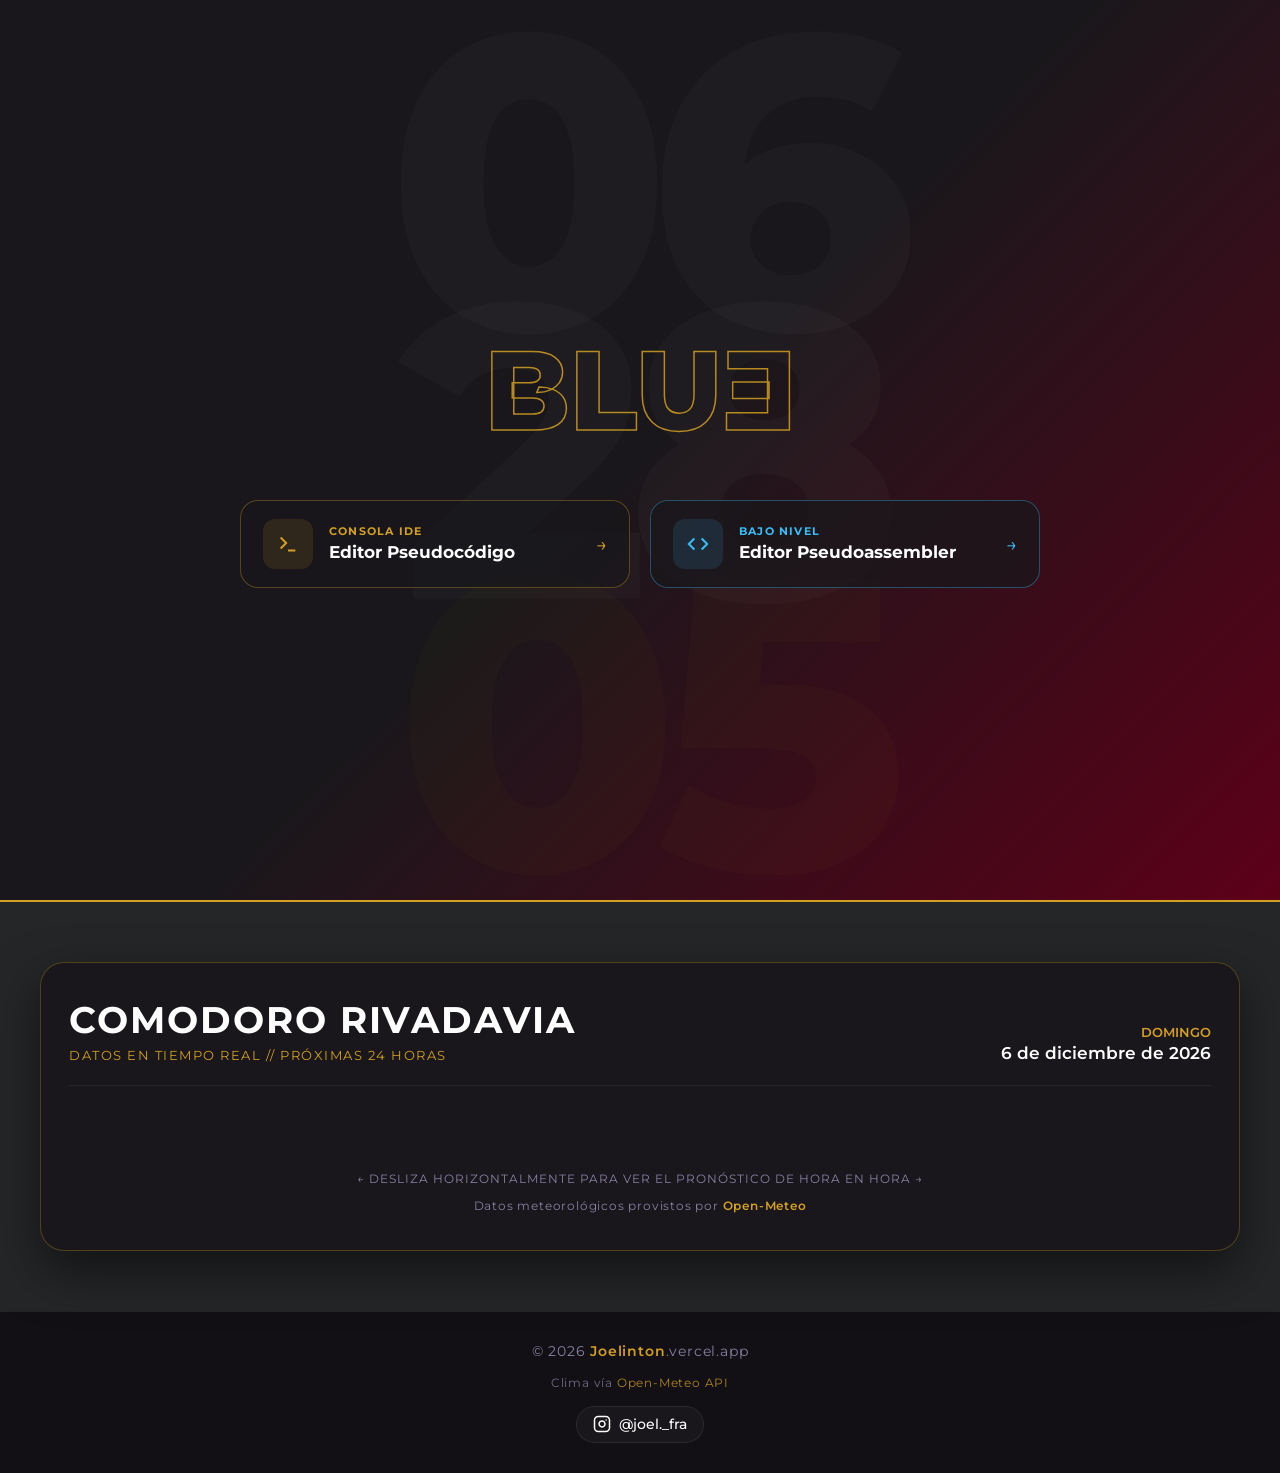
==== commit f72453ef: "Add files via upload" ====
--- a/index.html
+++ b/index.html
@@ -341,6 +341,22 @@
             padding: 0 10px;
         }
 
+        .weather-source {
+            text-align: center;
+            font-size: 0.72rem;
+            color: var(--text-muted);
+            margin-top: 10px;
+            letter-spacing: 0.8px;
+        }
+        .weather-source a {
+            color: var(--accent-gold);
+            text-decoration: none;
+            font-weight: 600;
+        }
+        .weather-source a:hover {
+            text-decoration: underline;
+        }
+
         /* --- PIE DE PÁGINA --- */
         .site-footer {
             background-color: #121014;
@@ -445,7 +461,7 @@
             <div id="clock-seconds" class="clock-digit-row" style="color: rgba(210, 159, 34, 0.025);">00</div> 
         </div>
         <div class="hero-content">
-            <h1>Joelinton</h1>
+            <h1>BLUƎ</h1>
             
             <!-- Accesos directos principales destacados -->
             <div class="tools-grid">
@@ -490,6 +506,11 @@
                 <div class="timeline-scroll" id="timeline-wrapper"></div>
             </div>
             <div class="instructions">← Desliza horizontalmente para ver el pronóstico de hora en hora →</div>
+            
+            <!-- Fuente de datos meteorológicos -->
+            <div class="weather-source">
+                Datos meteorológicos provistos por <a href="https://open-meteo.com/" target="_blank" rel="noopener noreferrer">Open-Meteo</a>
+            </div>
         </div>
     </section>
 
@@ -497,6 +518,9 @@
     <footer class="site-footer">
         <div class="footer-copy">
             &copy; 2026 <strong>Joelinton</strong>.vercel.app
+        </div>
+        <div class="footer-copy" style="font-size: 0.75rem; opacity: 0.8;">
+            Clima vía <a href="https://open-meteo.com/" target="_blank" rel="noopener noreferrer" style="color: var(--accent-gold); text-decoration: none;">Open-Meteo API</a>
         </div>
         <a href="https://www.instagram.com/joel._fra/" target="_blank" rel="noopener noreferrer" class="footer-contact">
             <svg width="18" height="18" viewBox="0 0 24 24" fill="none" stroke="currentColor" stroke-width="2" stroke-linecap="round" stroke-linejoin="round">
@@ -574,4 +598,4 @@
         fetchWeatherData();
     </script>
 </body>
-</html>
+</html>
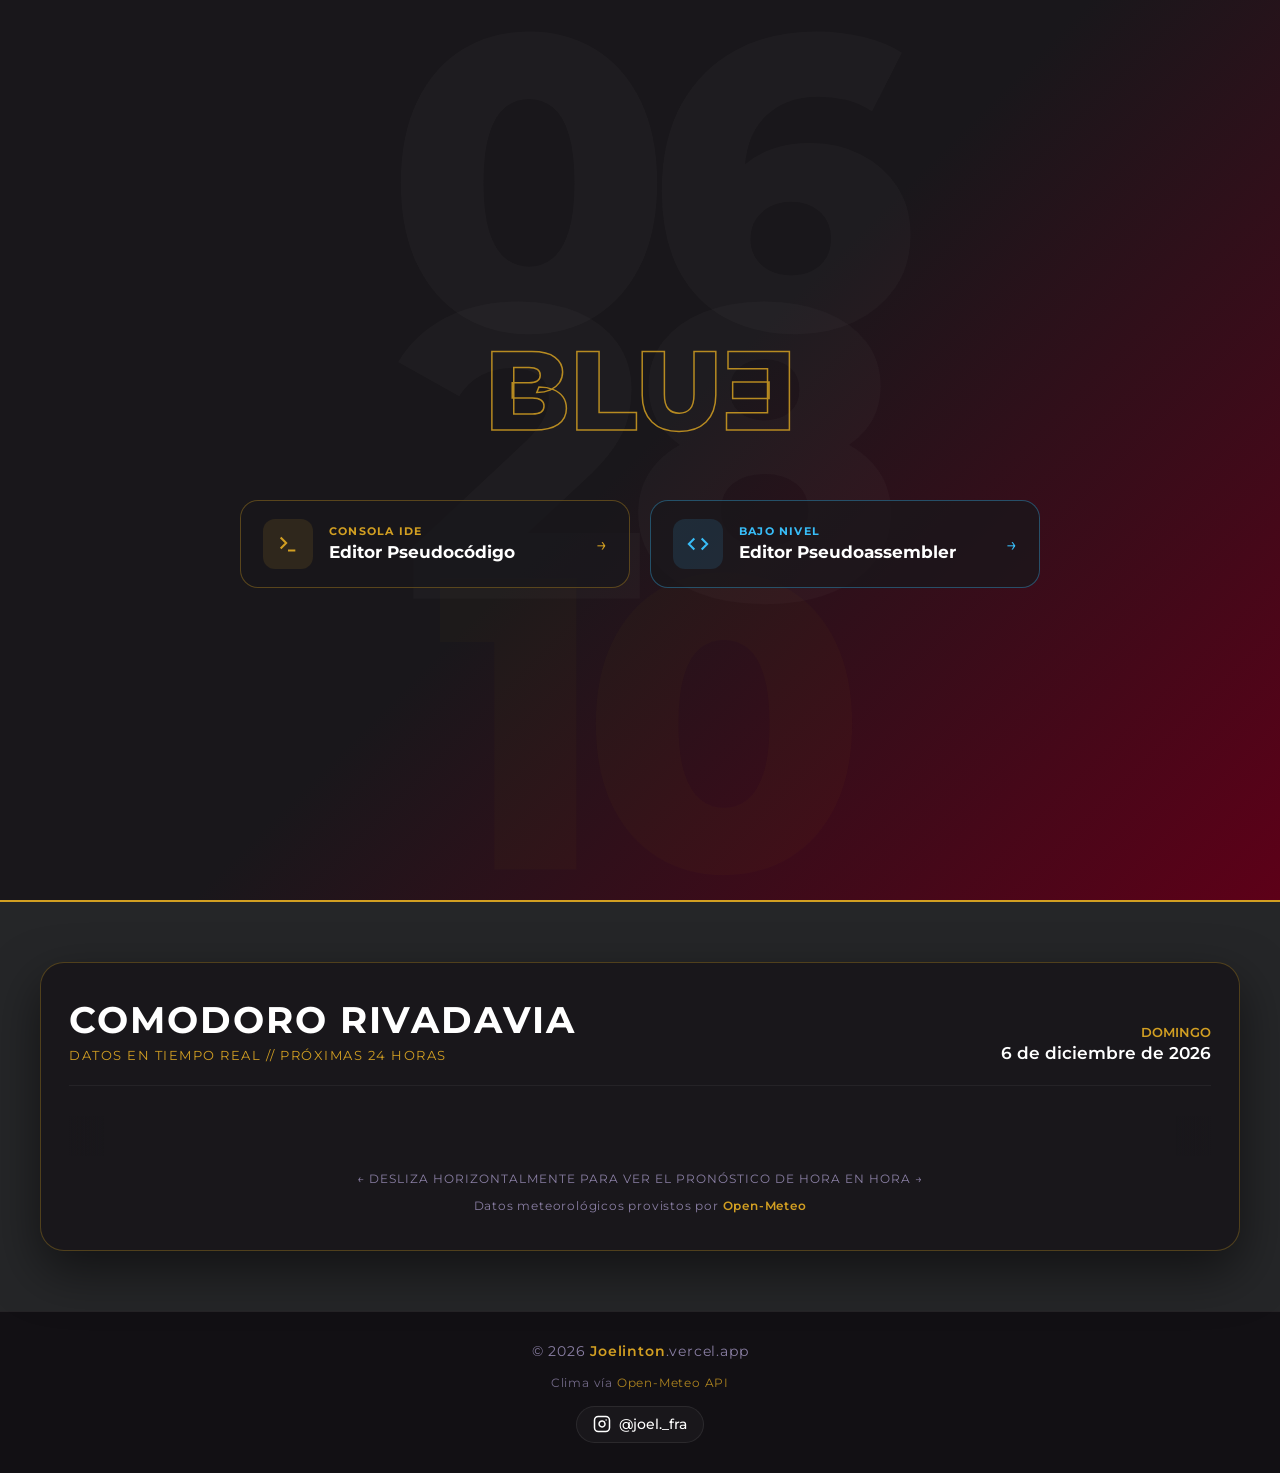
==== commit c2f2c665: "Add files via upload" ====
--- a/index.html
+++ b/index.html
@@ -9,448 +9,7 @@
     <link rel="preconnect" href="https://fonts.googleapis.com">
     <link rel="preconnect" href="https://fonts.gstatic.com" crossorigin>
     <link href="https://fonts.googleapis.com/css2?family=Montserrat:wght@100;200;300;400;600;800&display=swap" rel="stylesheet">
-    <style>
-        :root {
-            --bg-primary: #19171b;      
-            --accent-gold: #d29f22;     
-            --accent-cyan: #38bdf8;
-            --accent-burgundy: #5d0018; 
-            --text-light: #ffffff;
-            --secondary-dark: #252628;
-            --text-muted: #8a7fa4;
-        }
-
-        * {
-            margin: 0;
-            padding: 0;
-            box-sizing: border-box;
-        }
-
-        body {
-            font-family: 'Montserrat', sans-serif;
-            background-color: var(--bg-primary);
-            color: var(--text-light);
-            line-height: 1.4;
-            overflow-x: hidden;
-            -webkit-tap-highlight-color: transparent;
-        }
-
-        @keyframes fadeInUp {
-            from { opacity: 0; transform: translateY(20px); }
-            to { opacity: 1; transform: translateY(0); }
-        }
-
-        /* --- HERO SECTION --- */
-        .hero {
-            position: relative;
-            min-height: 100vh;
-            min-height: 100dvh;
-            display: flex;
-            align-items: center;
-            justify-content: center;
-            text-align: center;
-            padding: 40px 20px;
-            background: linear-gradient(135deg, var(--bg-primary) 50%, var(--accent-burgundy) 100%);
-        }
-
-        .hero-timer-vertical-wrap {
-            position: absolute;
-            top: 50%;
-            left: 0;
-            width: 100%;
-            display: flex;
-            flex-direction: column;
-            align-items: center;
-            justify-content: center;
-            transform: translateY(-50%);
-            font-family: 'Montserrat', sans-serif;
-            font-weight: 800; 
-            color: rgba(255, 255, 255, 0.025); 
-            line-height: 0.65; 
-            pointer-events: none;
-            z-index: 1;
-        }
-
-        .clock-digit-row {
-            font-size: 75vw;
-            letter-spacing: -20px;
-            white-space: nowrap;
-            text-transform: uppercase;
-        }
-
-        .hero-content {
-            position: relative;
-            z-index: 2; 
-            display: flex;
-            flex-direction: column;
-            align-items: center;
-            gap: 32px;
-            width: 100%;
-            max-width: 820px;
-            padding: 0 10px;
-        }
-
-        .hero-content h1 { 
-            font-size: clamp(3.2rem, 14vw, 8rem);
-            font-weight: 800; 
-            margin: 0; 
-            letter-spacing: -1px; 
-            text-transform: uppercase;
-            color: transparent;
-            -webkit-text-stroke: 1.5px rgba(210, 159, 34, 0.85); 
-            animation: fadeInUp 0.8s ease-out both; 
-            animation-delay: 0.2s; 
-        }
-
-        /* --- TARJETAS DE ACCESO DIRECTO --- */
-        .tools-grid {
-            display: grid;
-            grid-template-columns: repeat(auto-fit, minmax(280px, 1fr));
-            gap: 20px;
-            width: 100%;
-            animation: fadeInUp 0.8s ease-out both;
-            animation-delay: 0.4s;
-        }
-
-        .tool-card {
-            display: flex;
-            align-items: center;
-            gap: 16px;
-            padding: 18px 22px;
-            border-radius: 18px;
-            text-decoration: none;
-            text-align: left;
-            background: rgba(25, 23, 27, 0.75);
-            backdrop-filter: blur(14px);
-            -webkit-backdrop-filter: blur(14px);
-            border: 1px solid rgba(255, 255, 255, 0.1);
-            transition: all 0.3s cubic-bezier(0.16, 1, 0.3, 1);
-            position: relative;
-            overflow: hidden;
-        }
-
-        .tool-icon-box {
-            width: 50px;
-            height: 50px;
-            border-radius: 12px;
-            display: flex;
-            align-items: center;
-            justify-content: center;
-            flex-shrink: 0;
-            transition: transform 0.3s ease;
-        }
-
-        .tool-details {
-            flex-grow: 1;
-        }
-
-        .tool-category {
-            font-size: 0.68rem;
-            font-weight: 700;
-            text-transform: uppercase;
-            letter-spacing: 1.2px;
-            margin-bottom: 2px;
-        }
-
-        .tool-title {
-            font-size: 1.05rem;
-            font-weight: 700;
-            color: var(--text-light);
-        }
-
-        .tool-arrow {
-            font-size: 1.2rem;
-            transition: transform 0.3s ease;
-        }
-
-        /* Estilo Pseudo (Dorado) */
-        .tool-pseudo {
-            border-color: rgba(210, 159, 34, 0.35);
-        }
-        .tool-pseudo .tool-icon-box {
-            background: rgba(210, 159, 34, 0.12);
-            color: var(--accent-gold);
-        }
-        .tool-pseudo .tool-category {
-            color: var(--accent-gold);
-        }
-        .tool-pseudo .tool-arrow {
-            color: var(--accent-gold);
-        }
-        .tool-pseudo:hover {
-            transform: translateY(-4px);
-            border-color: var(--accent-gold);
-            box-shadow: 0 10px 30px rgba(210, 159, 34, 0.25);
-            background: rgba(210, 159, 34, 0.08);
-        }
-        .tool-pseudo:hover .tool-arrow {
-            transform: translateX(4px);
-        }
-
-        /* Estilo Assembler (Cyan) */
-        .tool-assembler {
-            border-color: rgba(56, 189, 248, 0.35);
-        }
-        .tool-assembler .tool-icon-box {
-            background: rgba(56, 189, 248, 0.12);
-            color: var(--accent-cyan);
-        }
-        .tool-assembler .tool-category {
-            color: var(--accent-cyan);
-        }
-        .tool-assembler .tool-arrow {
-            color: var(--accent-cyan);
-        }
-        .tool-assembler:hover {
-            transform: translateY(-4px);
-            border-color: var(--accent-cyan);
-            box-shadow: 0 10px 30px rgba(56, 189, 248, 0.25);
-            background: rgba(56, 189, 248, 0.08);
-        }
-        .tool-assembler:hover .tool-arrow {
-            transform: translateX(4px);
-        }
-
-        /* --- SECCIÓN CLIMA HORIZONTAL ADAPTATIVA --- */
-        #weather-section {
-            background-color: var(--secondary-dark);
-            padding: 60px 16px;
-            border-top: 2px solid var(--accent-gold);
-            display: flex;
-            justify-content: center;
-            width: 100%;
-        }
-
-        .dashboard {
-            width: 100%;
-            max-width: 1200px;
-            background: rgba(25, 23, 27, 0.95);
-            border: 1px solid rgba(210, 159, 34, 0.3);
-            border-radius: 24px;
-            padding: 36px 28px;
-            box-shadow: 0 20px 50px rgba(0, 0, 0, 0.5);
-        }
-
-        header {
-            display: flex;
-            justify-content: space-between;
-            align-items: flex-end;
-            margin-bottom: 30px;
-            border-bottom: 1px solid rgba(255, 255, 255, 0.05);
-            padding-bottom: 20px;
-            gap: 16px;
-        }
-
-        .brand h2 { 
-            font-size: clamp(1.6rem, 5vw, 2.3rem); 
-            text-transform: uppercase; 
-            letter-spacing: 2px; 
-            color: var(--text-light); 
-            line-height: 1.15;
-        }
-        .brand p { 
-            color: var(--accent-gold); 
-            font-size: 0.8rem; 
-            text-transform: uppercase; 
-            letter-spacing: 1.5px; 
-            margin-top: 6px; 
-        }
-
-        .date-display { text-align: right; }
-        #current-date { font-size: 1.05rem; font-weight: 600; color: var(--text-light); white-space: nowrap; }
-        .date-display span { color: var(--accent-gold); font-size: 0.8rem; display: block; text-transform: uppercase; font-weight: 600; }
-
-        .timeline-container { 
-            position: relative; 
-            margin: 15px 0; 
-            width: 100%;
-        }
-        .timeline-container::before, .timeline-container::after { 
-            content: ''; 
-            position: absolute; 
-            top: 0; 
-            width: 35px; 
-            height: 100%; 
-            z-index: 2; 
-            pointer-events: none; 
-        }
-        .timeline-container::before { left: 0; background: linear-gradient(to right, #19171b, transparent); }
-        .timeline-container::after { right: 0; background: linear-gradient(to left, #19171b, transparent); }
-
-        .timeline-scroll { 
-            display: flex; 
-            gap: 14px; 
-            overflow-x: auto; 
-            padding: 22px 10px 18px 10px; 
-            scroll-behavior: smooth; 
-            scrollbar-width: thin; 
-            scrollbar-color: var(--accent-gold) transparent; 
-            -webkit-overflow-scrolling: touch;
-        }
-        .timeline-scroll::-webkit-scrollbar { height: 6px; }
-        .timeline-scroll::-webkit-scrollbar-thumb { background: var(--accent-gold); border-radius: 10px; }
-
-        .hour-card { 
-            flex: 0 0 145px; 
-            background: rgba(255, 255, 255, 0.02); 
-            border: 1px solid rgba(255, 255, 255, 0.06); 
-            border-radius: 16px; 
-            padding: 18px 14px; 
-            display: flex; 
-            flex-direction: column; 
-            align-items: center; 
-            justify-content: space-between; 
-            transition: all 0.3s cubic-bezier(0.16, 1, 0.3, 1); 
-            position: relative; 
-            user-select: none;
-        }
-        .hour-card.now { 
-            border-color: var(--accent-gold); 
-            background: rgba(210, 159, 34, 0.06); 
-            box-shadow: 0 0 18px rgba(210, 159, 34, 0.22); 
-        }
-        .hour-card.now::before { 
-            content: 'AHORA'; 
-            position: absolute; 
-            top: -10px; 
-            background: var(--accent-gold); 
-            color: #000; 
-            font-size: 0.65rem; 
-            font-weight: 800; 
-            padding: 3px 8px; 
-            border-radius: 10px; 
-            letter-spacing: 1px; 
-        }
-
-        .card-time { font-size: 1.15rem; font-weight: 700; color: var(--text-light); }
-        .card-temp { font-size: 2rem; font-weight: 800; color: var(--accent-gold); margin: 6px 0; }
-        .card-feels-like { font-size: 0.75rem; color: var(--text-muted); margin-bottom: 8px; font-weight: 600; text-transform: uppercase; }
-        .card-wind-box { width: 100%; background: rgba(0, 0, 0, 0.35); border-radius: 10px; padding: 8px 4px; text-align: center; margin-bottom: 10px; border: 1px solid rgba(210, 159, 34, 0.12); }
-        .card-wind { font-size: 0.88rem; font-weight: 600; color: var(--text-light); }
-        .card-gusts { font-size: 0.75rem; color: #ff5252; margin-top: 2px; font-weight: 600; }
-        .card-dir { display: flex; align-items: center; gap: 6px; font-size: 0.8rem; font-weight: 600; color: var(--text-muted); }
-        .arrow { display: inline-block; color: var(--accent-gold); font-size: 1rem; }
-        
-        .instructions { 
-            text-align: center; 
-            color: var(--text-muted); 
-            font-size: 0.75rem; 
-            margin-top: 15px; 
-            text-transform: uppercase; 
-            letter-spacing: 1px; 
-            padding: 0 10px;
-        }
-
-        .weather-source {
-            text-align: center;
-            font-size: 0.72rem;
-            color: var(--text-muted);
-            margin-top: 10px;
-            letter-spacing: 0.8px;
-        }
-        .weather-source a {
-            color: var(--accent-gold);
-            text-decoration: none;
-            font-weight: 600;
-        }
-        .weather-source a:hover {
-            text-decoration: underline;
-        }
-
-        /* --- PIE DE PÁGINA --- */
-        .site-footer {
-            background-color: #121014;
-            border-top: 1px solid rgba(255, 255, 255, 0.08);
-            padding: 30px 20px;
-            display: flex;
-            flex-direction: column;
-            align-items: center;
-            justify-content: center;
-            gap: 14px;
-            text-align: center;
-        }
-
-        .footer-copy {
-            font-size: 0.85rem;
-            color: var(--text-muted);
-            letter-spacing: 0.8px;
-        }
-
-        .footer-copy strong {
-            color: var(--accent-gold);
-            font-weight: 600;
-        }
-
-        .footer-contact {
-            display: inline-flex;
-            align-items: center;
-            gap: 8px;
-            color: var(--text-light);
-            text-decoration: none;
-            font-size: 0.85rem;
-            font-weight: 500;
-            padding: 8px 16px;
-            border-radius: 20px;
-            background: rgba(255, 255, 255, 0.03);
-            border: 1px solid rgba(255, 255, 255, 0.08);
-            transition: all 0.3s ease;
-        }
-
-        .footer-contact svg {
-            transition: transform 0.3s ease;
-        }
-
-        .footer-contact:hover {
-            color: #e1306c;
-            border-color: #e1306c;
-            background: rgba(225, 48, 108, 0.08);
-            transform: translateY(-2px);
-        }
-
-        .footer-contact:hover svg {
-            transform: scale(1.1);
-        }
-
-        /* --- REGLAS RESPONSIVE --- */
-        @media (max-width: 768px) {
-            .clock-digit-row { font-size: 68vw; letter-spacing: -14px; } 
-            
-            #weather-section { padding: 40px 12px; }
-            .dashboard { padding: 24px 14px; border-radius: 18px; }
-            header {
-                flex-direction: column;
-                align-items: center;
-                text-align: center;
-                gap: 12px;
-                margin-bottom: 20px;
-                padding-bottom: 16px;
-            }
-            .brand h2 { font-size: 1.55rem; letter-spacing: 1px; }
-            .date-display { text-align: center; }
-            #current-date { font-size: 0.95rem; }
-
-            .hour-card {
-                flex: 0 0 130px;
-                padding: 16px 10px;
-                border-radius: 14px;
-            }
-            .card-time { font-size: 1.05rem; }
-            .card-temp { font-size: 1.75rem; }
-            .card-feels-like { font-size: 0.7rem; }
-            .card-wind { font-size: 0.82rem; }
-            .card-gusts { font-size: 0.7rem; }
-        }
-
-        @media (max-width: 380px) {
-            .hour-card { flex: 0 0 120px; }
-            .tool-card { padding: 14px; }
-        }
-
-        @media (min-width: 769px) {
-            .clock-digit-row { font-size: 26rem; letter-spacing: -24px; } 
-            .hero-content h1 { font-size: 7rem; }
-        }
-    </style>
+    <link rel="stylesheet" href="index.css"> 
 </head>
 <body>
 
@@ -465,7 +24,7 @@
             
             <!-- Accesos directos principales destacados -->
             <div class="tools-grid">
-                <a href="/consola" class="tool-card tool-pseudo">
+                <a href="consola.html" class="tool-card tool-pseudo">
                     <div class="tool-icon-box">
                         <svg width="22" height="22" viewBox="0 0 24 24" fill="none" stroke="currentColor" stroke-width="2.2"><polyline points="4 17 10 11 4 5"></polyline><line x1="12" y1="19" x2="20" y2="19"></line></svg>
                     </div>
@@ -531,71 +90,6 @@
             <span>@joel._fra</span>
         </a>
     </footer>
-
-    <script>
-        function updateTripleClock() {
-            const now = new Date();
-            document.getElementById('clock-hours').textContent = String(now.getHours()).padStart(2, '0');
-            document.getElementById('clock-minutes').textContent = String(now.getMinutes()).padStart(2, '0');
-            document.getElementById('clock-seconds').textContent = String(now.getSeconds()).padStart(2, '0');
-        }
-        setInterval(updateTripleClock, 1000);
-        updateTripleClock();
-
-        const ahora = new Date();
-        document.getElementById('current-date').innerText = ahora.toLocaleDateString('es-ES', { day: 'numeric', month: 'long', year: 'numeric' });
-        document.getElementById('day-name').innerText = ahora.toLocaleDateString('es-ES', { weekday: 'long' });
-
-        const lat = -45.8656;
-        const lon = -67.4944;
-        const apiUrl = `https://api.open-meteo.com/v1/forecast?latitude=${lat}&longitude=${lon}&hourly=temperature_2m,apparent_temperature,wind_speed_10m,wind_gusts_10m,wind_direction_10m&timezone=America/Argentina/Buenos_Aires`;
-
-        function getWindDirection(deg) {
-            const dirs = ['N', 'NNE', 'NE', 'ENE', 'E', 'ESE', 'SE', 'SSE', 'S', 'SSW', 'SW', 'WSW', 'W', 'WNW', 'NW', 'NNW'];
-            return dirs[Math.floor(((deg + 11.25) % 360) / 22.5)] || 'W';
-        }
-
-        async function fetchWeatherData() {
-            try {
-                const response = await fetch(apiUrl);
-                const data = await response.json();
-                const hourly = data.hourly;
-                const wrapper = document.getElementById('timeline-wrapper');
-                wrapper.innerHTML = ''; 
-
-                const horaLocalActual = new Date().getHours();
-                let startIndex = hourly.time.findIndex(t => new Date(t).getHours() === horaLocalActual);
-                if (startIndex === -1) startIndex = 0;
-
-                for (let i = 0; i < 25; i++) {
-                    const index = startIndex + i;
-                    if (!hourly.time[index]) break; 
-
-                    const horaData = new Date(hourly.time[index]);
-                    const stringHora = `${horaData.getHours().toString().padStart(2, '0')}:00`;
-
-                    const card = document.createElement('div');
-                    card.className = `hour-card ${i === 0 ? 'now' : ''}`;
-                    card.innerHTML = `
-                        <div class="card-time">${stringHora}</div>
-                        <div class="card-temp">${Math.round(hourly.temperature_2m[index])}°C</div>
-                        <div class="card-feels-like">ST: ${Math.round(hourly.apparent_temperature[index])}°C</div>
-                        <div class="card-wind-box">
-                            <div class="card-wind">${Math.round(hourly.wind_speed_10m[index])} km/h</div>
-                            <div class="card-gusts">Ráf: ${Math.round(hourly.wind_gusts_10m[index])}</div>
-                        </div>
-                        <div class="card-dir">
-                            <span class="arrow" style="transform: rotate(${hourly.wind_direction_10m[index]}deg)">↓</span>
-                            ${getWindDirection(hourly.wind_direction_10m[index])}
-                        </div>
-                    `;
-                    wrapper.appendChild(card);
-                }
-            } catch (error) {
-                console.error("Error:", error);
-            }
-        }
-        fetchWeatherData();
-    </script>
+    <script src="index.js"></script>
 </body>
 </html>
--- a/index.css
+++ b/index.css
@@ -0,0 +1,440 @@
+ :root {
+            --bg-primary: #19171b;      
+            --accent-gold: #d29f22;     
+            --accent-cyan: #38bdf8;
+            --accent-burgundy: #5d0018; 
+            --text-light: #ffffff;
+            --secondary-dark: #252628;
+            --text-muted: #8a7fa4;
+        }
+
+        * {
+            margin: 0;
+            padding: 0;
+            box-sizing: border-box;
+        }
+
+        body {
+            font-family: 'Montserrat', sans-serif;
+            background-color: var(--bg-primary);
+            color: var(--text-light);
+            line-height: 1.4;
+            overflow-x: hidden;
+            -webkit-tap-highlight-color: transparent;
+        }
+
+        @keyframes fadeInUp {
+            from { opacity: 0; transform: translateY(20px); }
+            to { opacity: 1; transform: translateY(0); }
+        }
+
+        /* --- HERO SECTION --- */
+        .hero {
+            position: relative;
+            min-height: 100vh;
+            min-height: 100dvh;
+            display: flex;
+            align-items: center;
+            justify-content: center;
+            text-align: center;
+            padding: 40px 20px;
+            background: linear-gradient(135deg, var(--bg-primary) 50%, var(--accent-burgundy) 100%);
+        }
+
+        .hero-timer-vertical-wrap {
+            position: absolute;
+            top: 50%;
+            left: 0;
+            width: 100%;
+            display: flex;
+            flex-direction: column;
+            align-items: center;
+            justify-content: center;
+            transform: translateY(-50%);
+            font-family: 'Montserrat', sans-serif;
+            font-weight: 800; 
+            color: rgba(255, 255, 255, 0.025); 
+            line-height: 0.65; 
+            pointer-events: none;
+            z-index: 1;
+        }
+
+        .clock-digit-row {
+            font-size: 75vw;
+            letter-spacing: -20px;
+            white-space: nowrap;
+            text-transform: uppercase;
+        }
+
+        .hero-content {
+            position: relative;
+            z-index: 2; 
+            display: flex;
+            flex-direction: column;
+            align-items: center;
+            gap: 32px;
+            width: 100%;
+            max-width: 820px;
+            padding: 0 10px;
+        }
+
+        .hero-content h1 { 
+            font-size: clamp(3.2rem, 14vw, 8rem);
+            font-weight: 800; 
+            margin: 0; 
+            letter-spacing: -1px; 
+            text-transform: uppercase;
+            color: transparent;
+            -webkit-text-stroke: 1.5px rgba(210, 159, 34, 0.85); 
+            animation: fadeInUp 0.8s ease-out both; 
+            animation-delay: 0.2s; 
+        }
+
+        /* --- TARJETAS DE ACCESO DIRECTO --- */
+        .tools-grid {
+            display: grid;
+            grid-template-columns: repeat(auto-fit, minmax(280px, 1fr));
+            gap: 20px;
+            width: 100%;
+            animation: fadeInUp 0.8s ease-out both;
+            animation-delay: 0.4s;
+        }
+
+        .tool-card {
+            display: flex;
+            align-items: center;
+            gap: 16px;
+            padding: 18px 22px;
+            border-radius: 18px;
+            text-decoration: none;
+            text-align: left;
+            background: rgba(25, 23, 27, 0.75);
+            backdrop-filter: blur(14px);
+            -webkit-backdrop-filter: blur(14px);
+            border: 1px solid rgba(255, 255, 255, 0.1);
+            transition: all 0.3s cubic-bezier(0.16, 1, 0.3, 1);
+            position: relative;
+            overflow: hidden;
+        }
+
+        .tool-icon-box {
+            width: 50px;
+            height: 50px;
+            border-radius: 12px;
+            display: flex;
+            align-items: center;
+            justify-content: center;
+            flex-shrink: 0;
+            transition: transform 0.3s ease;
+        }
+
+        .tool-details {
+            flex-grow: 1;
+        }
+
+        .tool-category {
+            font-size: 0.68rem;
+            font-weight: 700;
+            text-transform: uppercase;
+            letter-spacing: 1.2px;
+            margin-bottom: 2px;
+        }
+
+        .tool-title {
+            font-size: 1.05rem;
+            font-weight: 700;
+            color: var(--text-light);
+        }
+
+        .tool-arrow {
+            font-size: 1.2rem;
+            transition: transform 0.3s ease;
+        }
+
+        /* Estilo Pseudo (Dorado) */
+        .tool-pseudo {
+            border-color: rgba(210, 159, 34, 0.35);
+        }
+        .tool-pseudo .tool-icon-box {
+            background: rgba(210, 159, 34, 0.12);
+            color: var(--accent-gold);
+        }
+        .tool-pseudo .tool-category {
+            color: var(--accent-gold);
+        }
+        .tool-pseudo .tool-arrow {
+            color: var(--accent-gold);
+        }
+        .tool-pseudo:hover {
+            transform: translateY(-4px);
+            border-color: var(--accent-gold);
+            box-shadow: 0 10px 30px rgba(210, 159, 34, 0.25);
+            background: rgba(210, 159, 34, 0.08);
+        }
+        .tool-pseudo:hover .tool-arrow {
+            transform: translateX(4px);
+        }
+
+        /* Estilo Assembler (Cyan) */
+        .tool-assembler {
+            border-color: rgba(56, 189, 248, 0.35);
+        }
+        .tool-assembler .tool-icon-box {
+            background: rgba(56, 189, 248, 0.12);
+            color: var(--accent-cyan);
+        }
+        .tool-assembler .tool-category {
+            color: var(--accent-cyan);
+        }
+        .tool-assembler .tool-arrow {
+            color: var(--accent-cyan);
+        }
+        .tool-assembler:hover {
+            transform: translateY(-4px);
+            border-color: var(--accent-cyan);
+            box-shadow: 0 10px 30px rgba(56, 189, 248, 0.25);
+            background: rgba(56, 189, 248, 0.08);
+        }
+        .tool-assembler:hover .tool-arrow {
+            transform: translateX(4px);
+        }
+
+        /* --- SECCIÓN CLIMA HORIZONTAL ADAPTATIVA --- */
+        #weather-section {
+            background-color: var(--secondary-dark);
+            padding: 60px 16px;
+            border-top: 2px solid var(--accent-gold);
+            display: flex;
+            justify-content: center;
+            width: 100%;
+        }
+
+        .dashboard {
+            width: 100%;
+            max-width: 1200px;
+            background: rgba(25, 23, 27, 0.95);
+            border: 1px solid rgba(210, 159, 34, 0.3);
+            border-radius: 24px;
+            padding: 36px 28px;
+            box-shadow: 0 20px 50px rgba(0, 0, 0, 0.5);
+        }
+
+        header {
+            display: flex;
+            justify-content: space-between;
+            align-items: flex-end;
+            margin-bottom: 30px;
+            border-bottom: 1px solid rgba(255, 255, 255, 0.05);
+            padding-bottom: 20px;
+            gap: 16px;
+        }
+
+        .brand h2 { 
+            font-size: clamp(1.6rem, 5vw, 2.3rem); 
+            text-transform: uppercase; 
+            letter-spacing: 2px; 
+            color: var(--text-light); 
+            line-height: 1.15;
+        }
+        .brand p { 
+            color: var(--accent-gold); 
+            font-size: 0.8rem; 
+            text-transform: uppercase; 
+            letter-spacing: 1.5px; 
+            margin-top: 6px; 
+        }
+
+        .date-display { text-align: right; }
+        #current-date { font-size: 1.05rem; font-weight: 600; color: var(--text-light); white-space: nowrap; }
+        .date-display span { color: var(--accent-gold); font-size: 0.8rem; display: block; text-transform: uppercase; font-weight: 600; }
+
+        .timeline-container { 
+            position: relative; 
+            margin: 15px 0; 
+            width: 100%;
+        }
+        .timeline-container::before, .timeline-container::after { 
+            content: ''; 
+            position: absolute; 
+            top: 0; 
+            width: 35px; 
+            height: 100%; 
+            z-index: 2; 
+            pointer-events: none; 
+        }
+        .timeline-container::before { left: 0; background: linear-gradient(to right, #19171b, transparent); }
+        .timeline-container::after { right: 0; background: linear-gradient(to left, #19171b, transparent); }
+
+        .timeline-scroll { 
+            display: flex; 
+            gap: 14px; 
+            overflow-x: auto; 
+            padding: 22px 10px 18px 10px; 
+            scroll-behavior: smooth; 
+            scrollbar-width: thin; 
+            scrollbar-color: var(--accent-gold) transparent; 
+            -webkit-overflow-scrolling: touch;
+        }
+        .timeline-scroll::-webkit-scrollbar { height: 6px; }
+        .timeline-scroll::-webkit-scrollbar-thumb { background: var(--accent-gold); border-radius: 10px; }
+
+        .hour-card { 
+            flex: 0 0 145px; 
+            background: rgba(255, 255, 255, 0.02); 
+            border: 1px solid rgba(255, 255, 255, 0.06); 
+            border-radius: 16px; 
+            padding: 18px 14px; 
+            display: flex; 
+            flex-direction: column; 
+            align-items: center; 
+            justify-content: space-between; 
+            transition: all 0.3s cubic-bezier(0.16, 1, 0.3, 1); 
+            position: relative; 
+            user-select: none;
+        }
+        .hour-card.now { 
+            border-color: var(--accent-gold); 
+            background: rgba(210, 159, 34, 0.06); 
+            box-shadow: 0 0 18px rgba(210, 159, 34, 0.22); 
+        }
+        .hour-card.now::before { 
+            content: 'AHORA'; 
+            position: absolute; 
+            top: -10px; 
+            background: var(--accent-gold); 
+            color: #000; 
+            font-size: 0.65rem; 
+            font-weight: 800; 
+            padding: 3px 8px; 
+            border-radius: 10px; 
+            letter-spacing: 1px; 
+        }
+
+        .card-time { font-size: 1.15rem; font-weight: 700; color: var(--text-light); }
+        .card-temp { font-size: 2rem; font-weight: 800; color: var(--accent-gold); margin: 6px 0; }
+        .card-feels-like { font-size: 0.75rem; color: var(--text-muted); margin-bottom: 8px; font-weight: 600; text-transform: uppercase; }
+        .card-wind-box { width: 100%; background: rgba(0, 0, 0, 0.35); border-radius: 10px; padding: 8px 4px; text-align: center; margin-bottom: 10px; border: 1px solid rgba(210, 159, 34, 0.12); }
+        .card-wind { font-size: 0.88rem; font-weight: 600; color: var(--text-light); }
+        .card-gusts { font-size: 0.75rem; color: #ff5252; margin-top: 2px; font-weight: 600; }
+        .card-dir { display: flex; align-items: center; gap: 6px; font-size: 0.8rem; font-weight: 600; color: var(--text-muted); }
+        .arrow { display: inline-block; color: var(--accent-gold); font-size: 1rem; }
+        
+        .instructions { 
+            text-align: center; 
+            color: var(--text-muted); 
+            font-size: 0.75rem; 
+            margin-top: 15px; 
+            text-transform: uppercase; 
+            letter-spacing: 1px; 
+            padding: 0 10px;
+        }
+
+        .weather-source {
+            text-align: center;
+            font-size: 0.72rem;
+            color: var(--text-muted);
+            margin-top: 10px;
+            letter-spacing: 0.8px;
+        }
+        .weather-source a {
+            color: var(--accent-gold);
+            text-decoration: none;
+            font-weight: 600;
+        }
+        .weather-source a:hover {
+            text-decoration: underline;
+        }
+
+        /* --- PIE DE PÁGINA --- */
+        .site-footer {
+            background-color: #121014;
+            border-top: 1px solid rgba(255, 255, 255, 0.08);
+            padding: 30px 20px;
+            display: flex;
+            flex-direction: column;
+            align-items: center;
+            justify-content: center;
+            gap: 14px;
+            text-align: center;
+        }
+
+        .footer-copy {
+            font-size: 0.85rem;
+            color: var(--text-muted);
+            letter-spacing: 0.8px;
+        }
+
+        .footer-copy strong {
+            color: var(--accent-gold);
+            font-weight: 600;
+        }
+
+        .footer-contact {
+            display: inline-flex;
+            align-items: center;
+            gap: 8px;
+            color: var(--text-light);
+            text-decoration: none;
+            font-size: 0.85rem;
+            font-weight: 500;
+            padding: 8px 16px;
+            border-radius: 20px;
+            background: rgba(255, 255, 255, 0.03);
+            border: 1px solid rgba(255, 255, 255, 0.08);
+            transition: all 0.3s ease;
+        }
+
+        .footer-contact svg {
+            transition: transform 0.3s ease;
+        }
+
+        .footer-contact:hover {
+            color: #e1306c;
+            border-color: #e1306c;
+            background: rgba(225, 48, 108, 0.08);
+            transform: translateY(-2px);
+        }
+
+        .footer-contact:hover svg {
+            transform: scale(1.1);
+        }
+
+        /* --- REGLAS RESPONSIVE --- */
+        @media (max-width: 768px) {
+            .clock-digit-row { font-size: 68vw; letter-spacing: -14px; } 
+            
+            #weather-section { padding: 40px 12px; }
+            .dashboard { padding: 24px 14px; border-radius: 18px; }
+            header {
+                flex-direction: column;
+                align-items: center;
+                text-align: center;
+                gap: 12px;
+                margin-bottom: 20px;
+                padding-bottom: 16px;
+            }
+            .brand h2 { font-size: 1.55rem; letter-spacing: 1px; }
+            .date-display { text-align: center; }
+            #current-date { font-size: 0.95rem; }
+
+            .hour-card {
+                flex: 0 0 130px;
+                padding: 16px 10px;
+                border-radius: 14px;
+            }
+            .card-time { font-size: 1.05rem; }
+            .card-temp { font-size: 1.75rem; }
+            .card-feels-like { font-size: 0.7rem; }
+            .card-wind { font-size: 0.82rem; }
+            .card-gusts { font-size: 0.7rem; }
+        }
+
+        @media (max-width: 380px) {
+            .hour-card { flex: 0 0 120px; }
+            .tool-card { padding: 14px; }
+        }
+
+        @media (min-width: 769px) {
+            .clock-digit-row { font-size: 26rem; letter-spacing: -24px; } 
+            .hero-content h1 { font-size: 7rem; }
+        }
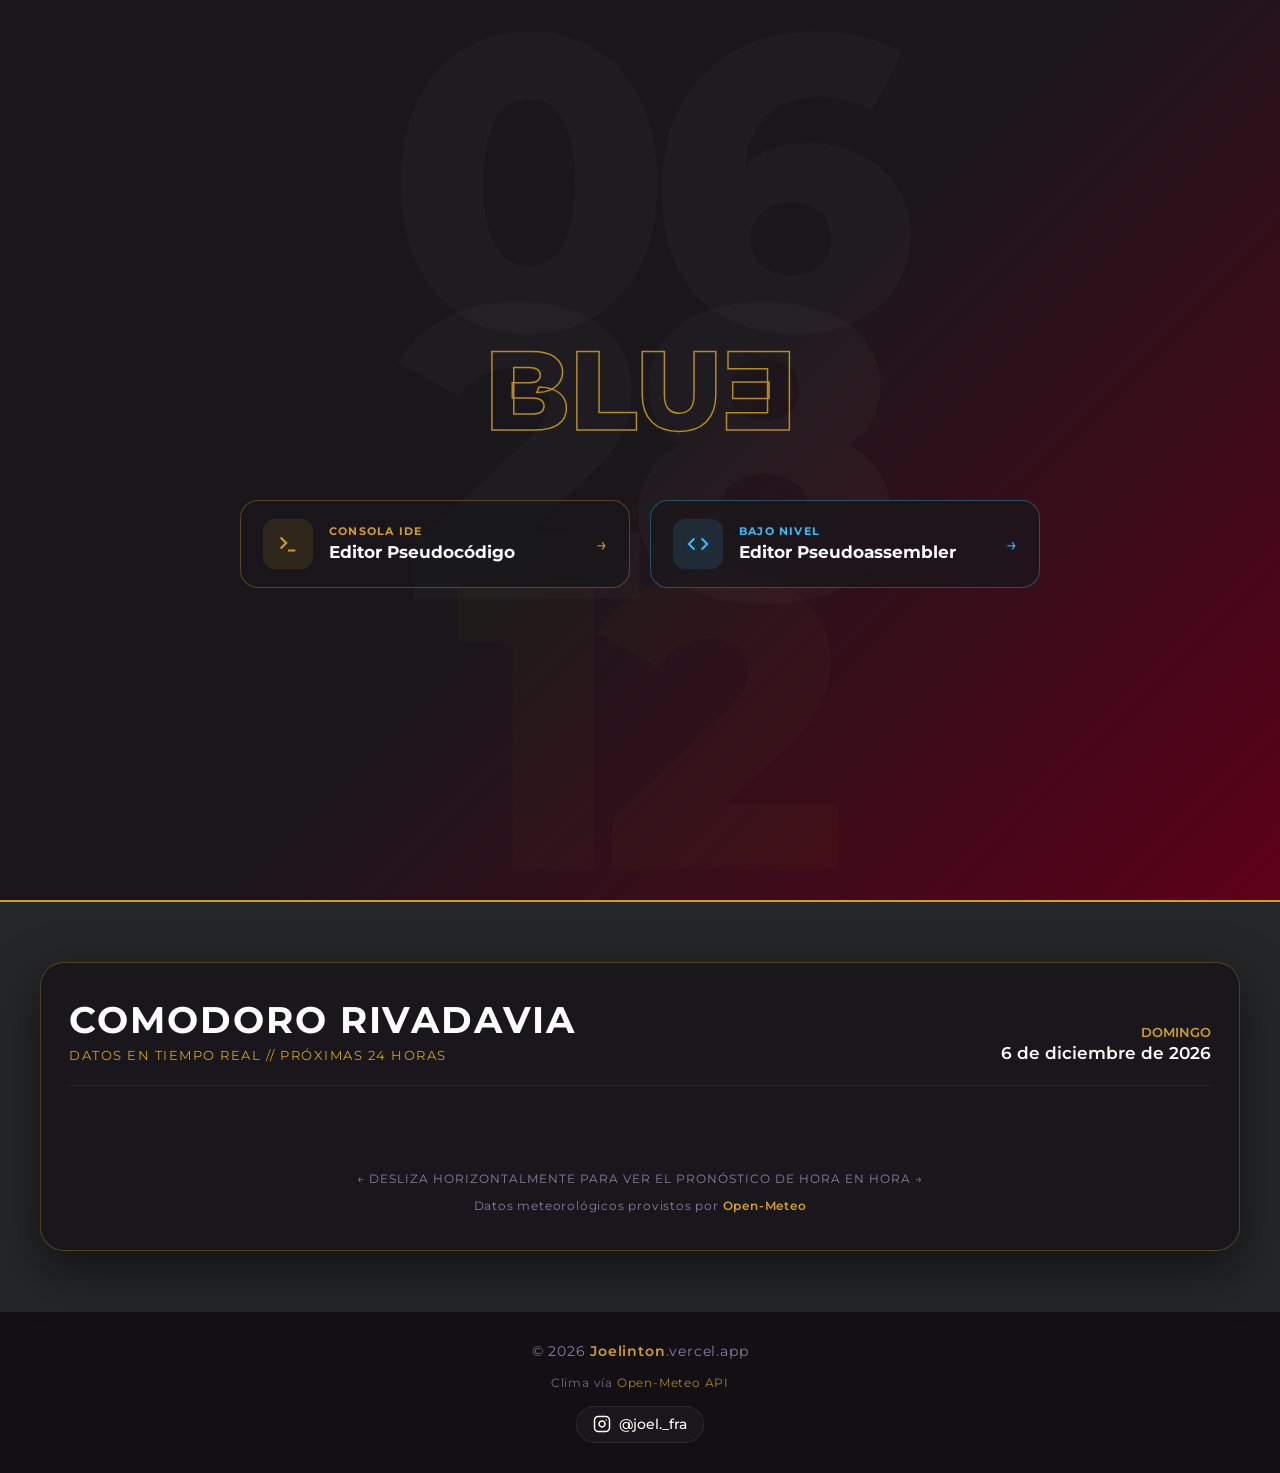
==== commit 1e66eda4: "Add Vercel insights script to index.html" ====
--- a/index.html
+++ b/index.html
@@ -91,5 +91,6 @@
         </a>
     </footer>
     <script src="index.js"></script>
+    <script defer src="/_vercel/insights/script.js"></script>
 </body>
-</html>+</html>
